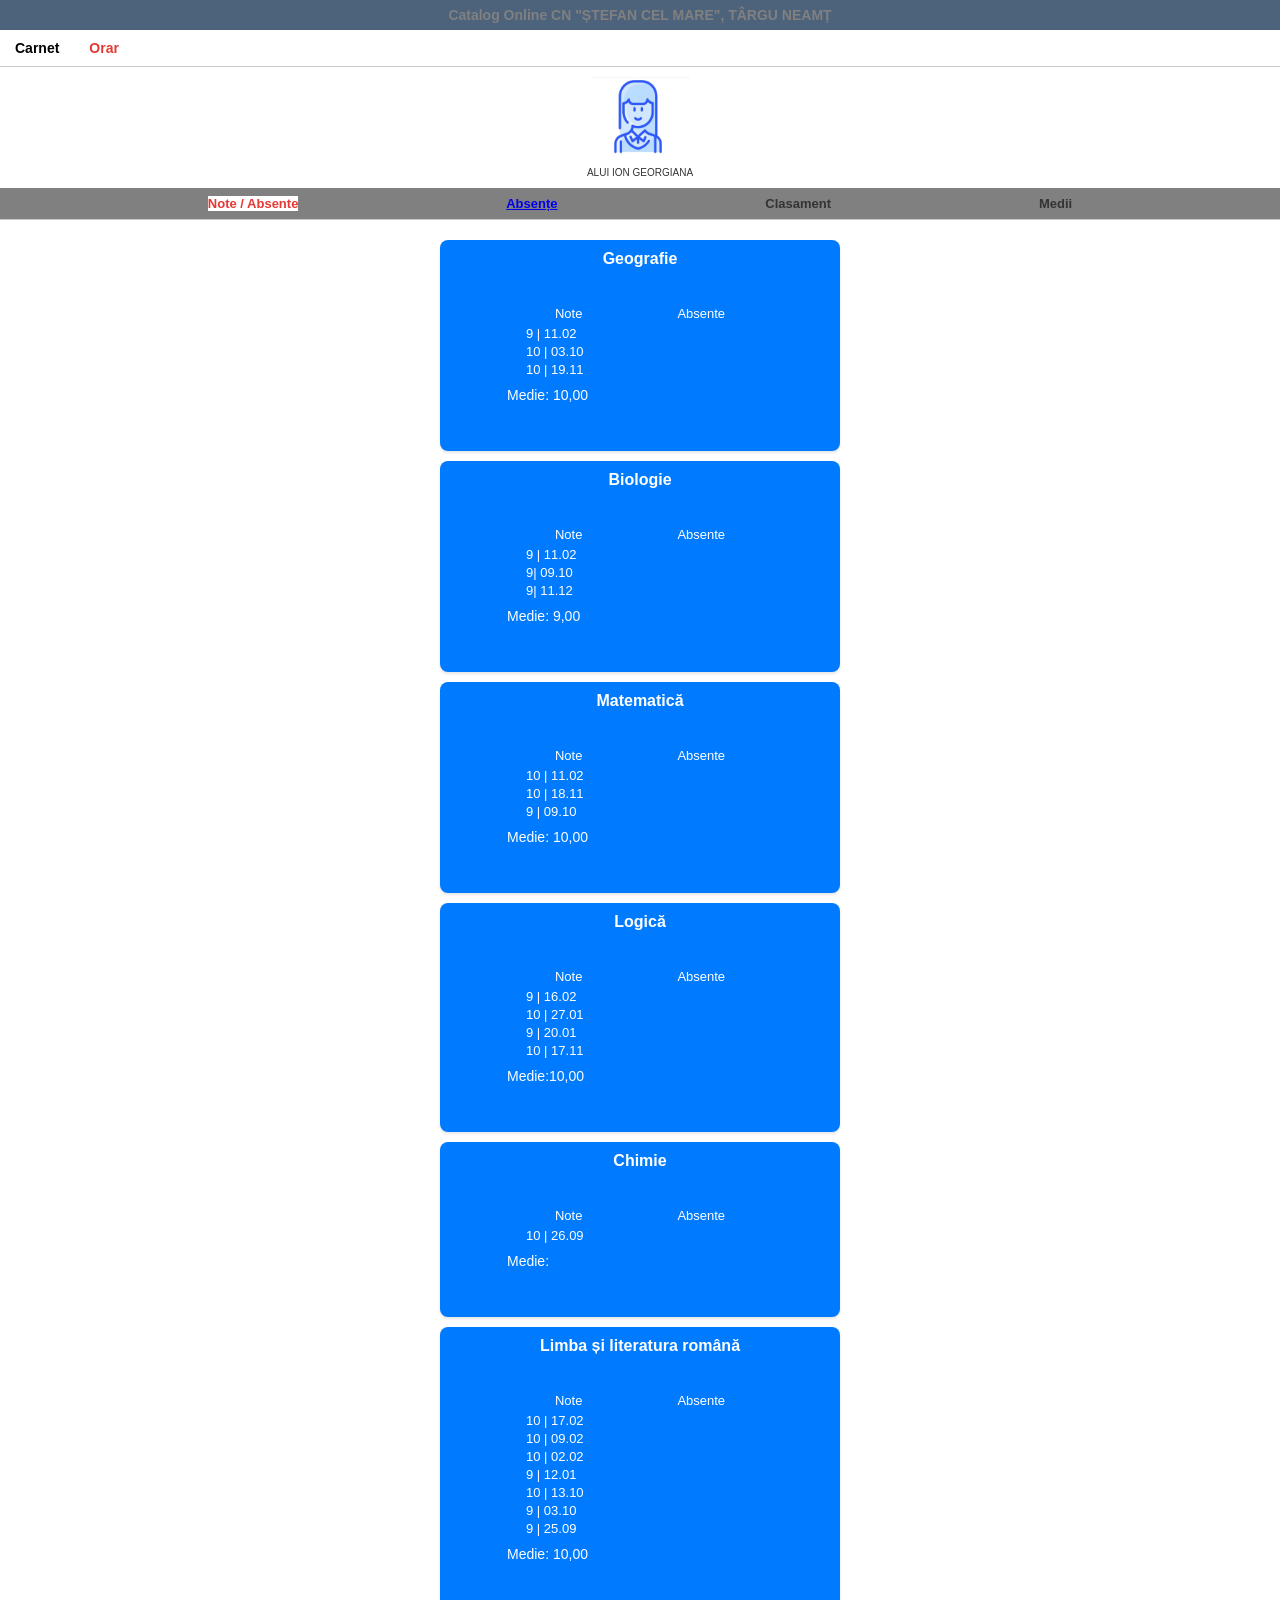
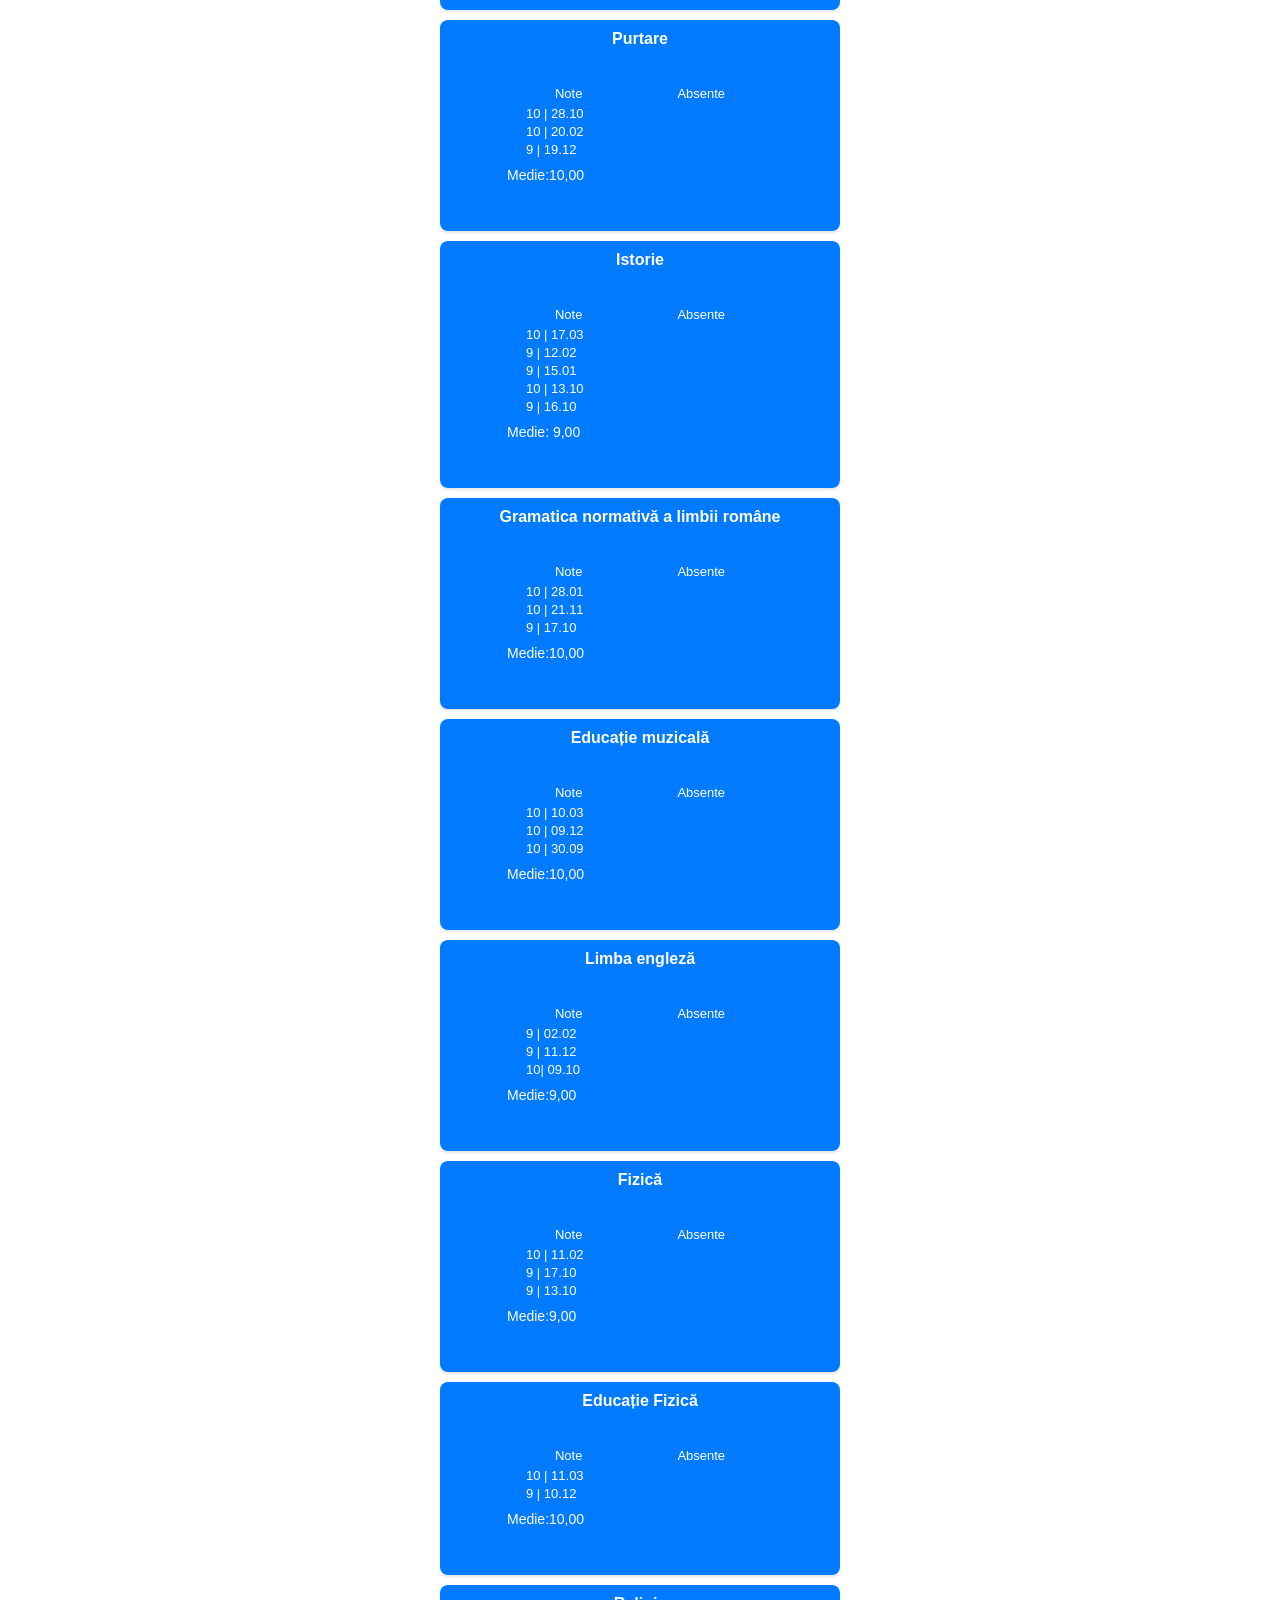
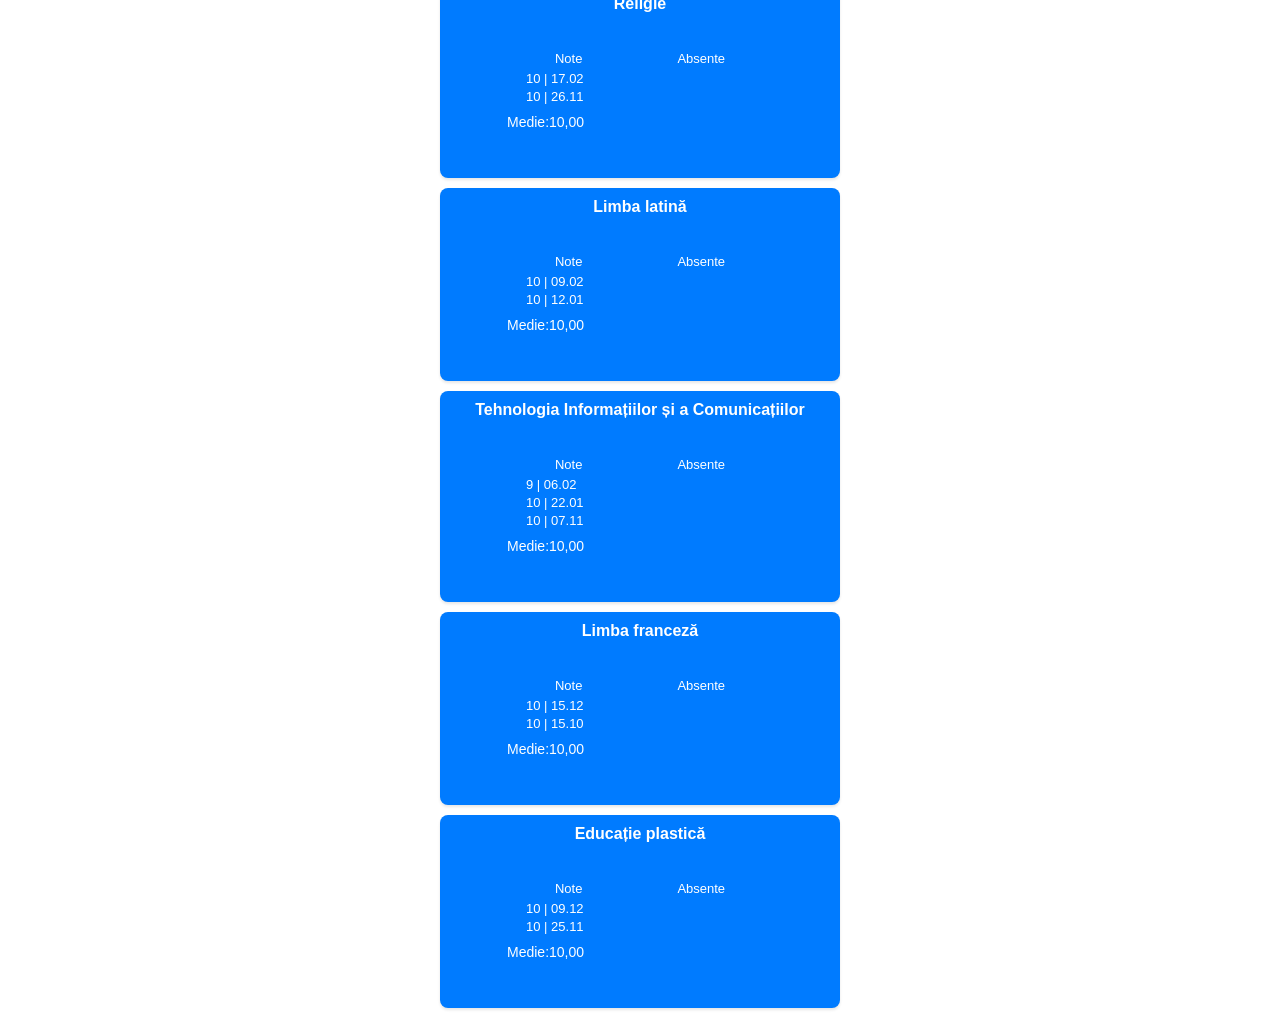
==== index.html @ aa8c26b4 "Update index.html" ====
<!DOCTYPE html>
<html lang="en">
<head>
  <meta charset="UTF-8">
  <meta name="viewport" content="width=device-width, initial-scale=1.0">
  <title>Catalog Online</title>
  <link rel="stylesheet" href="styles.css">
</head>
<body>
  <div class="top-header">
    <h1>Catalog Online CN "ȘTEFAN CEL MARE", TÂRGU NEAMȚ</h1>
  </div>

  <div class="nav-bar">
    <p class="nav-item active">Carnet </p>
    <p class="nav-item"> Orar</p>
  </div>

  <div class="profile">
    <div class="avatar">
      <img src="da.jpg" style="width:100px;height:80px;">
    </div>
    <p class="name">ALUI ION GEORGIANA</p>
  </div>

  <div class="tabs-bar">
    <p class="tab-item active">Note / Absente</p>
    <p class="tab-item"><a href="error">Absențe</a></p>
    <p class="tab-item">Clasament</p>
    <p class="tab-item">Medii</p>
  </div>

  <div class="grades-container"> 
    
    <div class="card">
      <h2>Geografie</h2>
      <div class="details">
        <p>Note</p>
        <p>Absente</p>
      </div>
      <div class="scores">
        <p>9 | 11.02</p>
        <p>10 | 03.10</p>
        <p>10 | 19.11</p>
      </div>
      <p class="average">Medie: <span>10,00</span></p>
    </div>

    <div class="card">
      <h2>Biologie</h2>
      <div class="details">
        <p>Note</p>
        <p>Absente</p>
      </div>
      <div class="scores">
            <p>9 | 11.02</p>
        <p>9| 09.10</p>
        <p>9| 11.12</p>
      </div>
      <p class="average">Medie: <span>9,00</span></p>
    </div>

    <div class="card">
      <h2>Matematică</h2>
      <div class="details">
        <p>Note</p>
        <p>Absente</p>
      </div>
      <div class="scores">
            <p>10 | 11.02</p>
        <p>10 | 18.11</p>
        <p>9 | 09.10</p>
      </div>
      <p class="average">Medie: <span>10,00</span></p>
    </div>

    <div class="card">
      <h2>Logică</h2>
      <div class="details">
        <p>Note</p>
        <p>Absente</p>
      </div>
      <div class="scores">
            <p>9 | 16.02</p>
            <p>10 | 27.01</p>
            <p>9 | 20.01</p>
        <p>10 | 17.11</p>
      </div>
      <p class="average">Medie:10,00 <span></span></p>
    </div>

    <div class="card">
      <h2>Chimie</h2>
      <div class="details">
        <p>Note</p>
        <p>Absente</p>
      </div>
      <div class="scores"> 
        <p>10 | 26.09</p>
      </div>
      <p class="average">Medie: <span></span></p>
    </div>

    <div class="card">
      <h2>Limba și literatura română</h2>
      <div class="details">
        <p>Note</p>
        <p>Absente</p>
      </div>
      <div class="scores">
            <p>10 | 17.02</p>
            <p>10 | 09.02</p>
                <p>10 | 02.02</p>
            <p>9 | 12.01</p>
        <p>10 | 13.10</p>
        <p>9 | 03.10</p>
        <p>9 | 25.09</p>
      </div>
      <p class="average">Medie: <span>10,00</span></p>
    </div>

    <div class="card">
      <h2>Purtare</h2>
      <div class="details">
        <p>Note</p>
        <p>Absente</p>
      </div>
      <div class="scores">
        <p>10 | 28.10</p>
        <p>10 | 20.02</p>
        <p>9 | 19.12</p>
      </div>
      <p class="average">Medie:10,00 <span></span></p>
    </div>

    <div class="card">
      <h2>Istorie</h2>
      <div class="details">
        <p>Note</p>
        <p>Absente</p>
      </div>
      <div class="scores">
            <p>10 | 17.03</p>
            <p>9 | 12.02</p>
            <p>9 | 15.01</p>
        <p>10 | 13.10</p>
        <p>9 | 16.10</p>
      </div>
      <p class="average">Medie: <span>9,00</span></p>
    </div>

    <div class="card">
      <h2>Gramatica normativă a limbii române</h2>
      <div class="details">
        <p>Note</p>
        <p>Absente</p>
      </div>
      <div class="scores">
            <p>10 | 28.01</p>
            <p>10 | 21.11</p>
        <p>9 | 17.10</p>
      </div>
      <p class="average">Medie:10,00 <span></span></p>
    </div>

    <div class="card">
      <h2>Educație muzicală</h2>
      <div class="details">
        <p>Note</p>
        <p>Absente</p>
      </div>
      <div class="scores">
            <p>10 | 10.03</p>
            <p>10 | 09.12</p>
        <p>10 | 30.09</p>
      </div>
      <p class="average">Medie:10,00 <span></span></p>
    </div>

    <div class="card">
      <h2>Limba engleză</h2>
      <div class="details">
        <p>Note</p>
        <p>Absente</p>
      </div>
      <div class="scores">
            <p>9 | 02.02</p>
            <p>9 | 11.12</p>
        <p>10| 09.10</p>
      </div>
      <p class="average">Medie:9,00 <span></span></p>
    </div>

    <div class="card">
      <h2>Fizică</h2>
      <div class="details">
        <p>Note</p>
        <p>Absente</p>
      </div>
      <div class="scores">
            <p>10 | 11.02</p>
            <p>9 | 17.10</p>
        <p>9 | 13.10</p>
      </div>
      <p class="average">Medie:9,00 <span></span></p>
    </div>
     <div class="card">
      <h2>Educație Fizică</h2>
      <div class="details">
        <p>Note</p>
        <p>Absente</p>
      </div>
      <div class="scores">
            <p>10 | 11.03</p>
            <p>9 | 10.12</p>
      </div>
      <p class="average">Medie:10,00 <span></span></p>
    </div>

     <div class="card">
      <h2>Religie</h2>
      <div class="details">
        <p>Note</p>
        <p>Absente</p>
      </div>
      <div class="scores">
            <p>10 | 17.02</p>
            <p>10 | 26.11</p>
      </div>
      <p class="average">Medie:10,00 <span></span></p>
          </div>

        <div class="card">
      <h2>Limba latină</h2>
      <div class="details">
        <p>Note</p>
        <p>Absente</p>
      </div>
      <div class="scores">
            <p>10 | 09.02</p>
            <p>10 | 12.01</p>
      </div>
      <p class="average">Medie:10,00 <span></span></p>
    </div>

        <div class="card">
      <h2>Tehnologia Informațiilor și a Comunicațiilor</h2>
      <div class="details">
        <p>Note</p>
        <p>Absente</p>
      </div>
      <div class="scores">
            <p>9 | 06.02</p>
            <p>10 | 22.01</p>
          <p>10 | 07.11</p>
      </div>
      <p class="average">Medie:10,00 <span></span></p>
    </div>

         <div class="card">
      <h2>Limba franceză</h2>
      <div class="details">
        <p>Note</p>
        <p>Absente</p>
      </div>
      <div class="scores">
            <p>10 | 15.12</p>
            <p>10 | 15.10</p>
      </div>
      <p class="average">Medie:10,00 <span></span></p>
    </div>

         <div class="card">
      <h2>Educație plastică</h2>
      <div class="details">
        <p>Note</p>
        <p>Absente</p>
      </div>
      <div class="scores">
            <p>10 | 09.12</p>
          <p>10 | 25.11</p>
      </div>
      <p class="average">Medie:10,00 <span></span></p>
    </div>
    
  </div>
  </body>
</html>
---- styles.css ----
/* General Reset */
* {
  margin: 0;
  padding: 0;
  box-sizing: border-box;
}

body {
  font-family: Arial, sans-serif;
  background-color: white;
  color: #333;
}

/* Top Header */
.top-header {
  background-color: #4d627b;
  color: grey;
  text-align: center;
  padding: 7px;
  font-size: 7px;
}

/* Navigation Bar */
.nav-bar {
  display: flex;
  justify-content: flex-start;
  background-color: #ffffff;
  border-bottom: 1px solid #ccc;
  padding: 10px 0;
  gap:10px;
  padding:5px;
}

.nav-item {
  color: #e53935;
  font-size: 14px;
  font-weight: bold;
  text-align:left;
  padding: 5px 10px;
  border-radius: 5px;
}

.nav-item.active {
  color: #000;
  border-radius:50px;
  background-color: white;
}

/* Profile Section */
.profile {
  text-align: center;
  margin: 10px 0;
}

.avatar {
  width: 100px;
  height: 80px;
  background-color: #d0e3ff;
  border-radius: 50%;
  margin: 0 auto;
}

.name {
  margin-top: 10px;
  font-size: 10px;
 
}

/* Tabs Bar */
.tabs-bar {
  display: flex;
  justify-content: space-evenly;
  border-bottom: 1px solid #ccc;
  padding: 8px 0;
  background-color: grey;
}

.tab-item {
  font-size: 13px;
  color: #333;
  text-align: center;
  font-weight: bold;

}


.tab-item.active {
  color: #e53935;
  background-color: white;
}

/* Grades Container */
.grades-container {
  width: 75%;
  max-width: 400px;
  margin: 20px auto;
}

.card {
  background-color: #007bff;
  margin-bottom: 10px;
  border-radius: 8px;
  padding: 10px;
  font-size: 14px;
  box-shadow: 0 2px 3px rgba(0, 0, 0, 0.1);
}

.card h2 {
	font-weight: 550;
	text-align: center;
  font-size: 16px;
  margin-bottom: 5px;
  color: white;
  margin-bottom:10%;
}

.card h3 {
	font-weight: 550;
	text-align: center;
  font-size: 16px;
  color: white;
  padding: 5%;
 
}

.details {
  display: flex;
  justify-content: center;
  gap:25%;
  margin-bottom: 5px;
  font-size: 13px;
  color:white;
}

.scores {
  display: flex;
  justify-content: center;
  flex-direction: column;
  gap: 3px;
  color: white;
  font-size: 13px;
  margin-left: 20%;
}

.average {
  margin-top: 10px;
  font-size: 14px;
  text-align: left;
  color:white;
   margin-left: 15%;
   margin-bottom: 10%;
}

.average span {
  color: white;
}
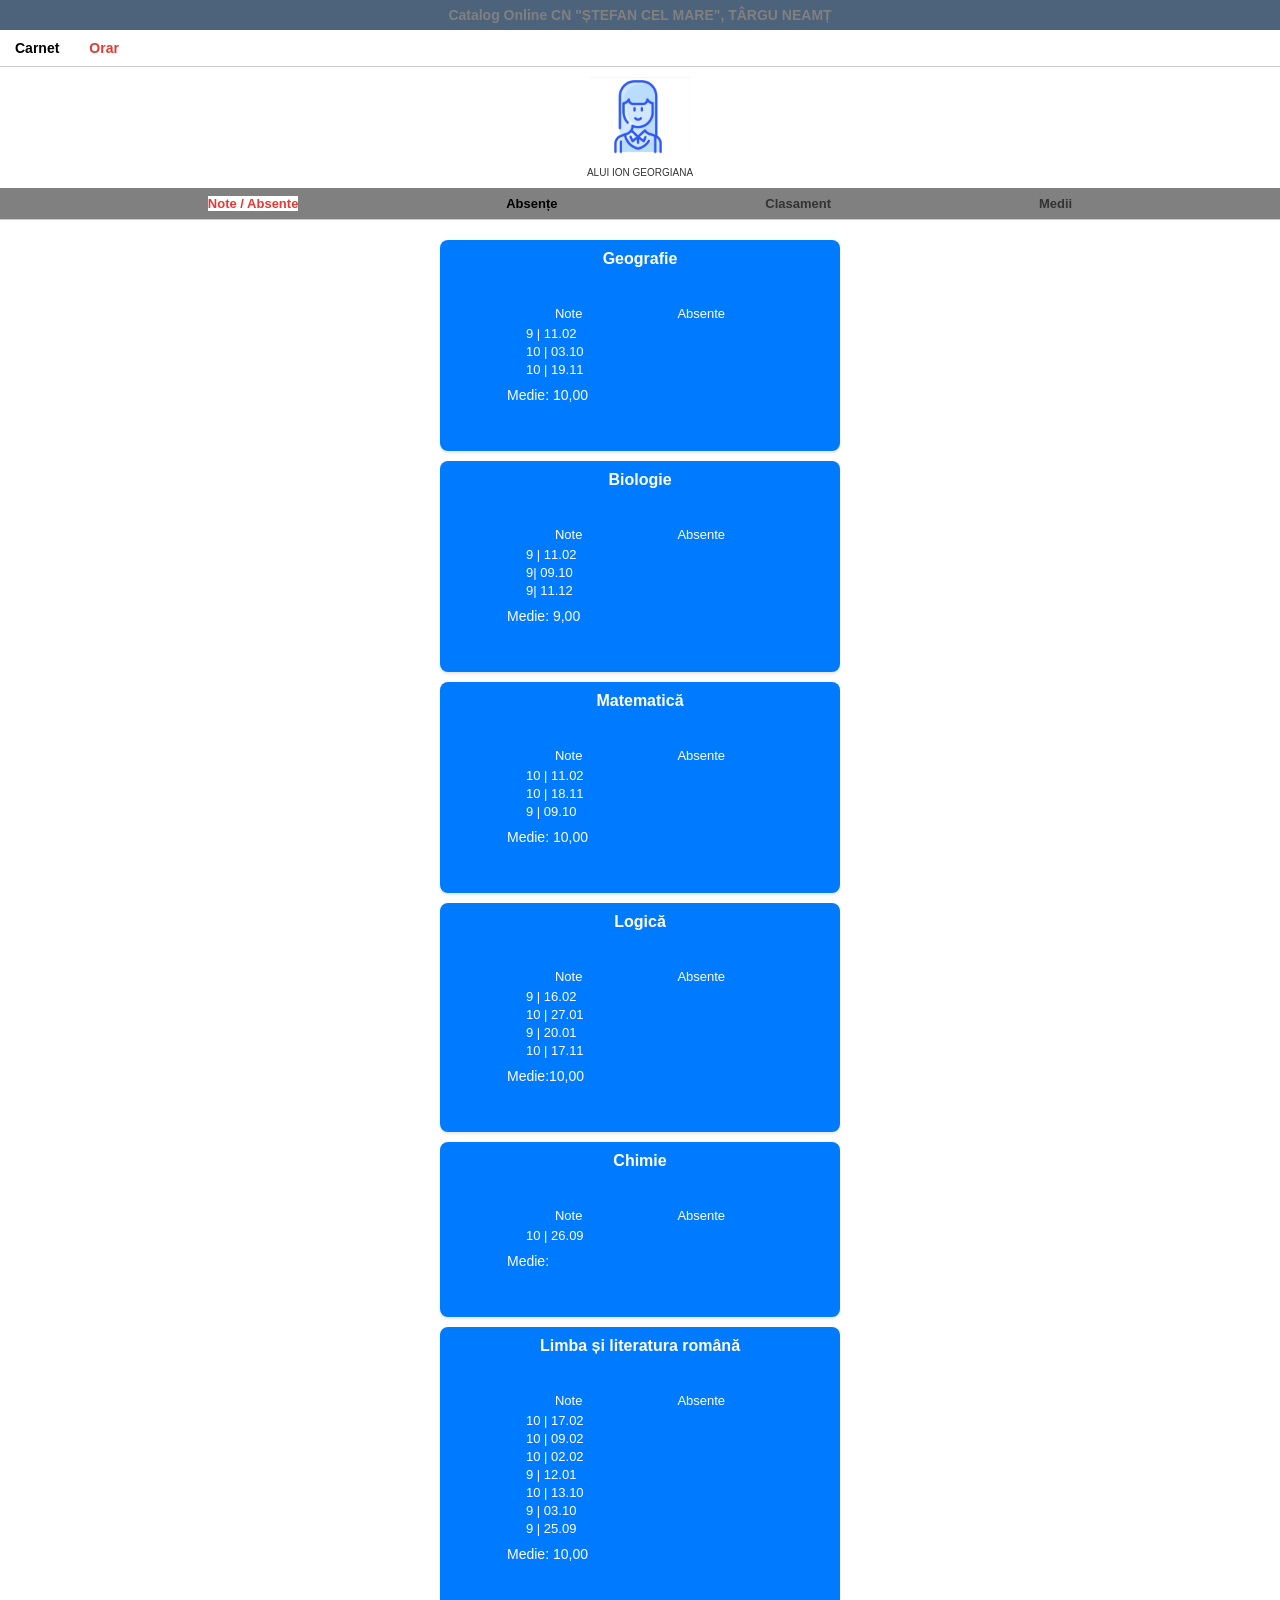
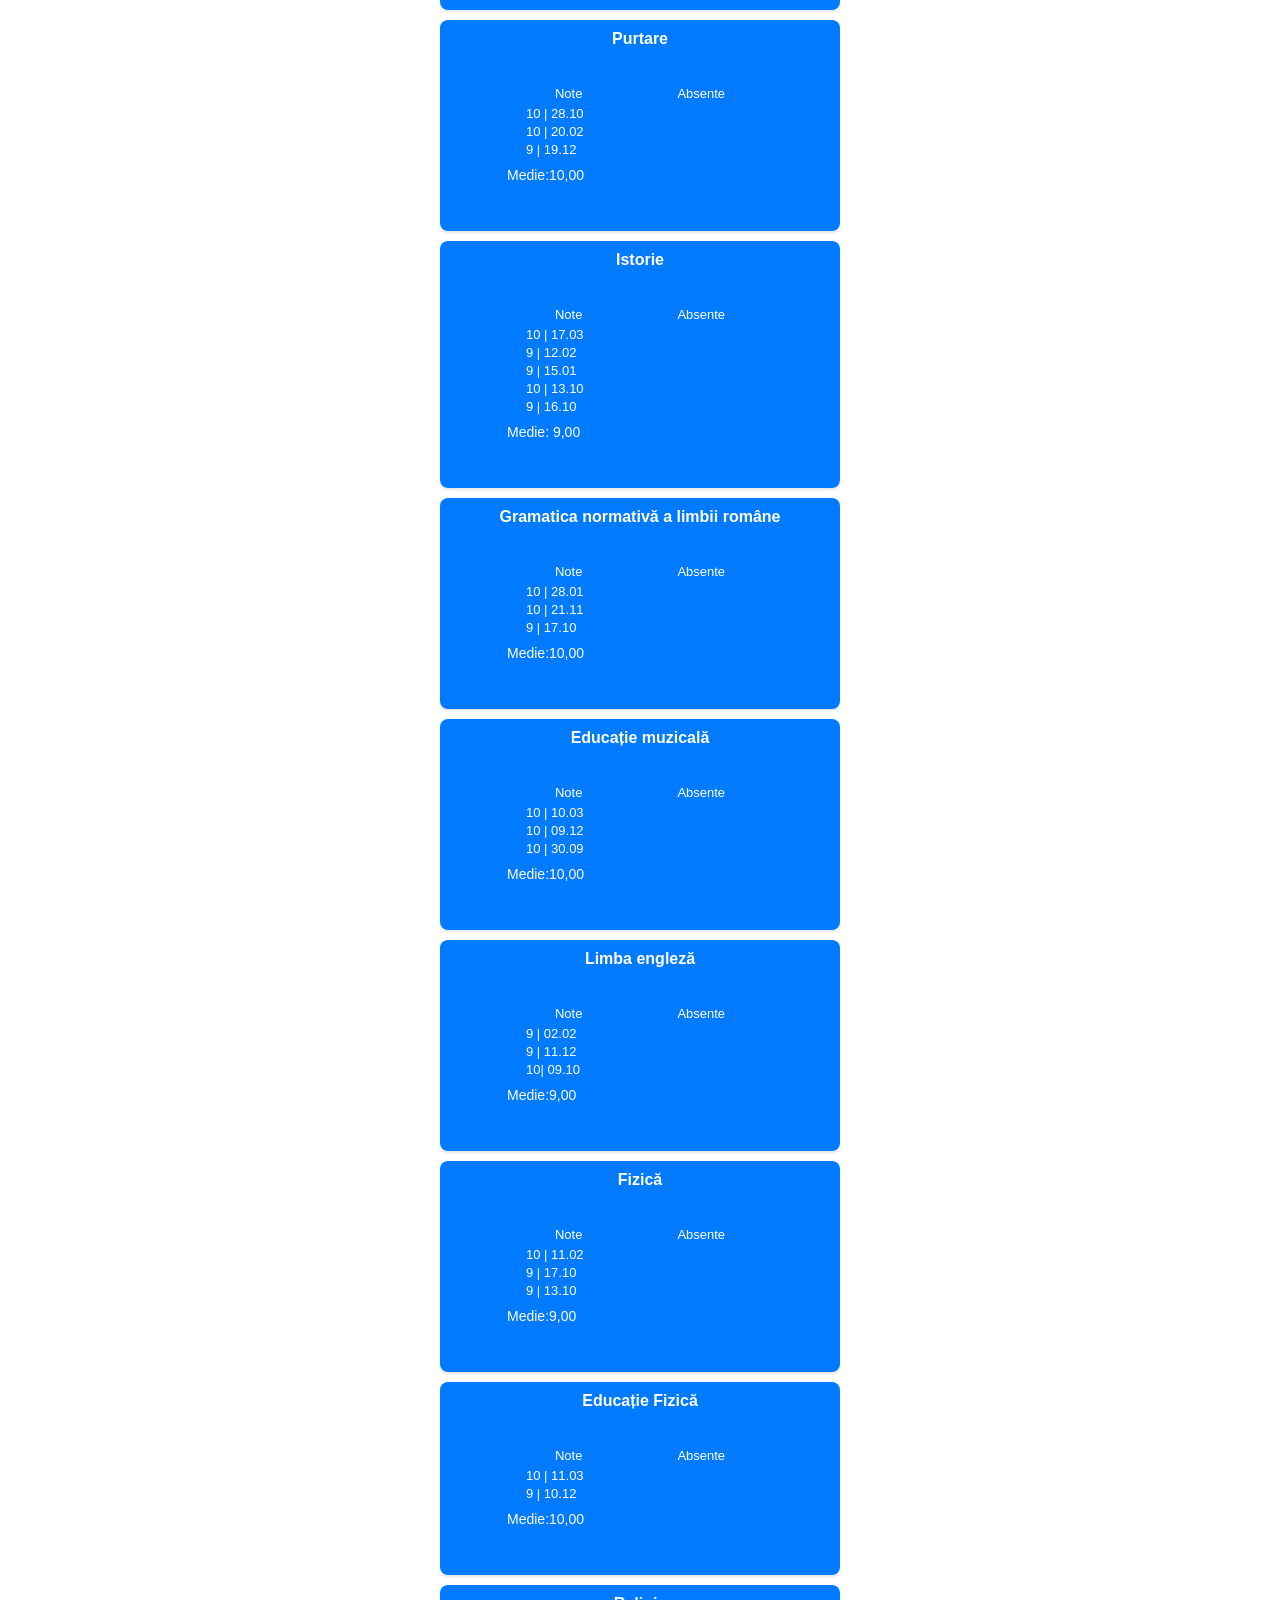
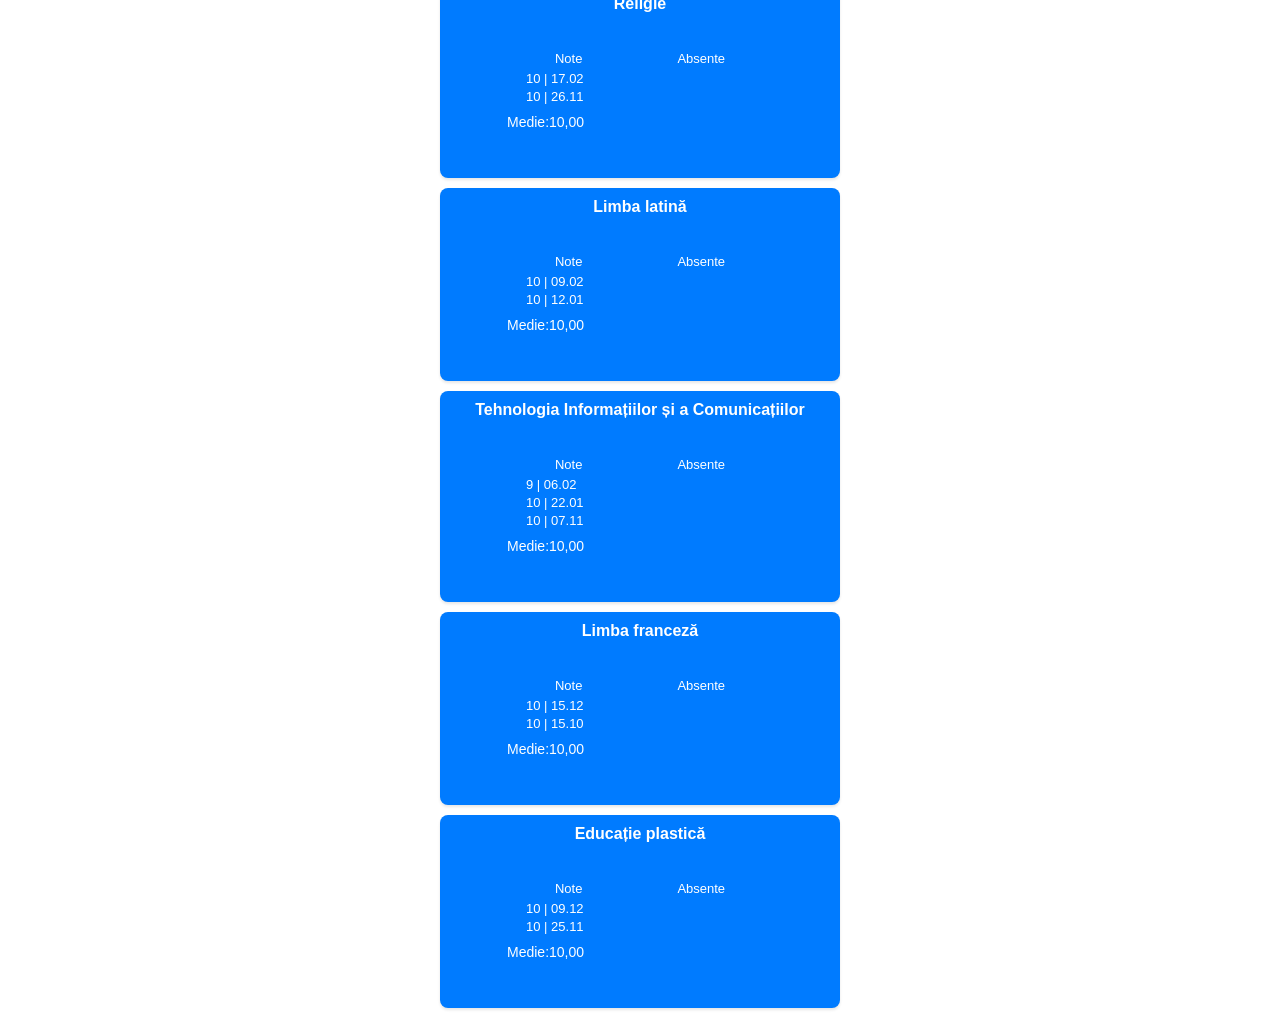
==== commit c5933bd2: "Update index.html" ====
--- a/index.html
+++ b/index.html
@@ -25,7 +25,7 @@
 
   <div class="tabs-bar">
     <p class="tab-item active">Note / Absente</p>
-    <p class="tab-item"><a href="error">Absențe</a></p>
+    <p class="tab-item"><a href="error" style="color: black;">Absențe</a></p>
     <p class="tab-item">Clasament</p>
     <p class="tab-item">Medii</p>
   </div>
--- a/styles.css
+++ b/styles.css
@@ -154,3 +154,30 @@
 .average span {
   color: white;
 }
+
+
+.google-sans-<pula> {
+  font-family: "Google Sans", sans-serif;
+  font-optical-sizing: auto;
+  font-weight: <weight>;
+  font-style: normal;
+  font-variation-settings:
+    "GRAD" 0;
+}
+.pula{
+	color:black;
+	text-align: center;
+}
+a {
+    color: black;
+    text-decoration: none; 
+}
+
+a:visited {
+    color: black; 
+}
+.pula {
+    display: grid;
+    place-items: center;
+    height: 100vh;
+}
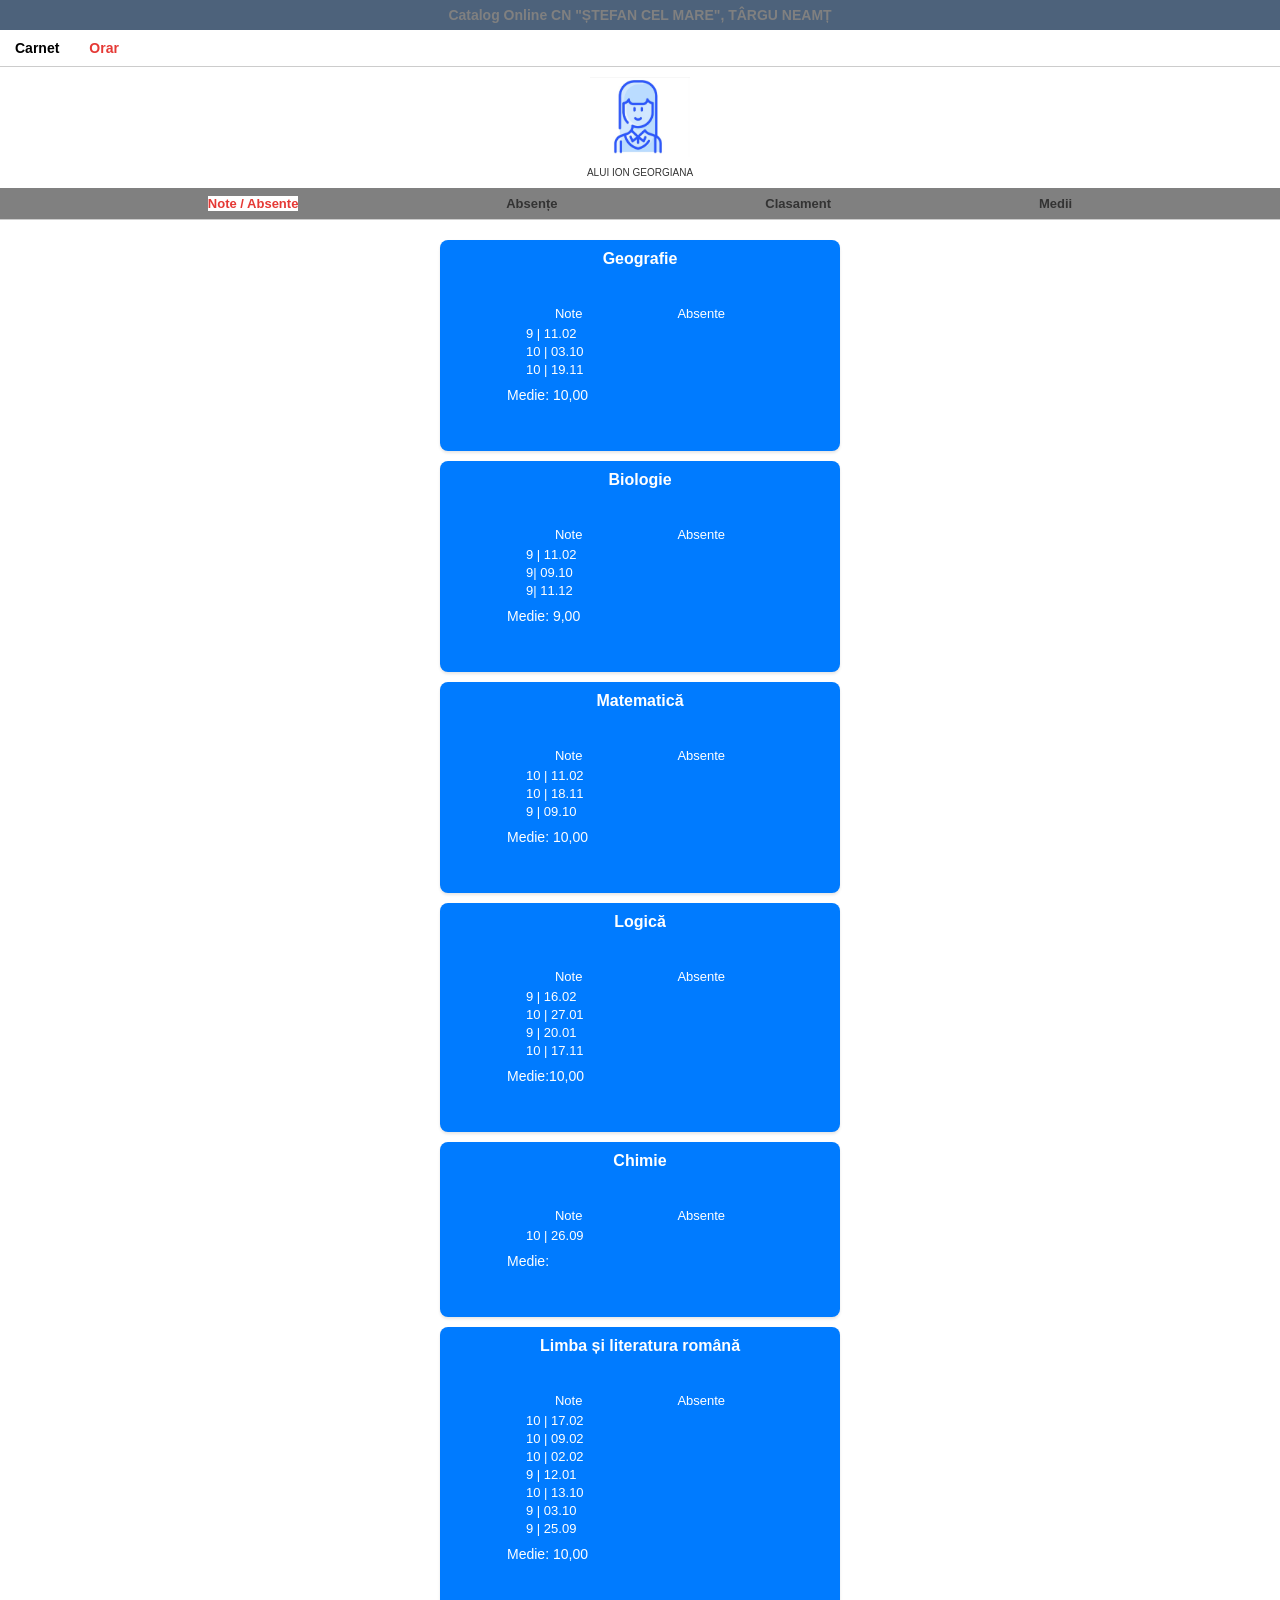
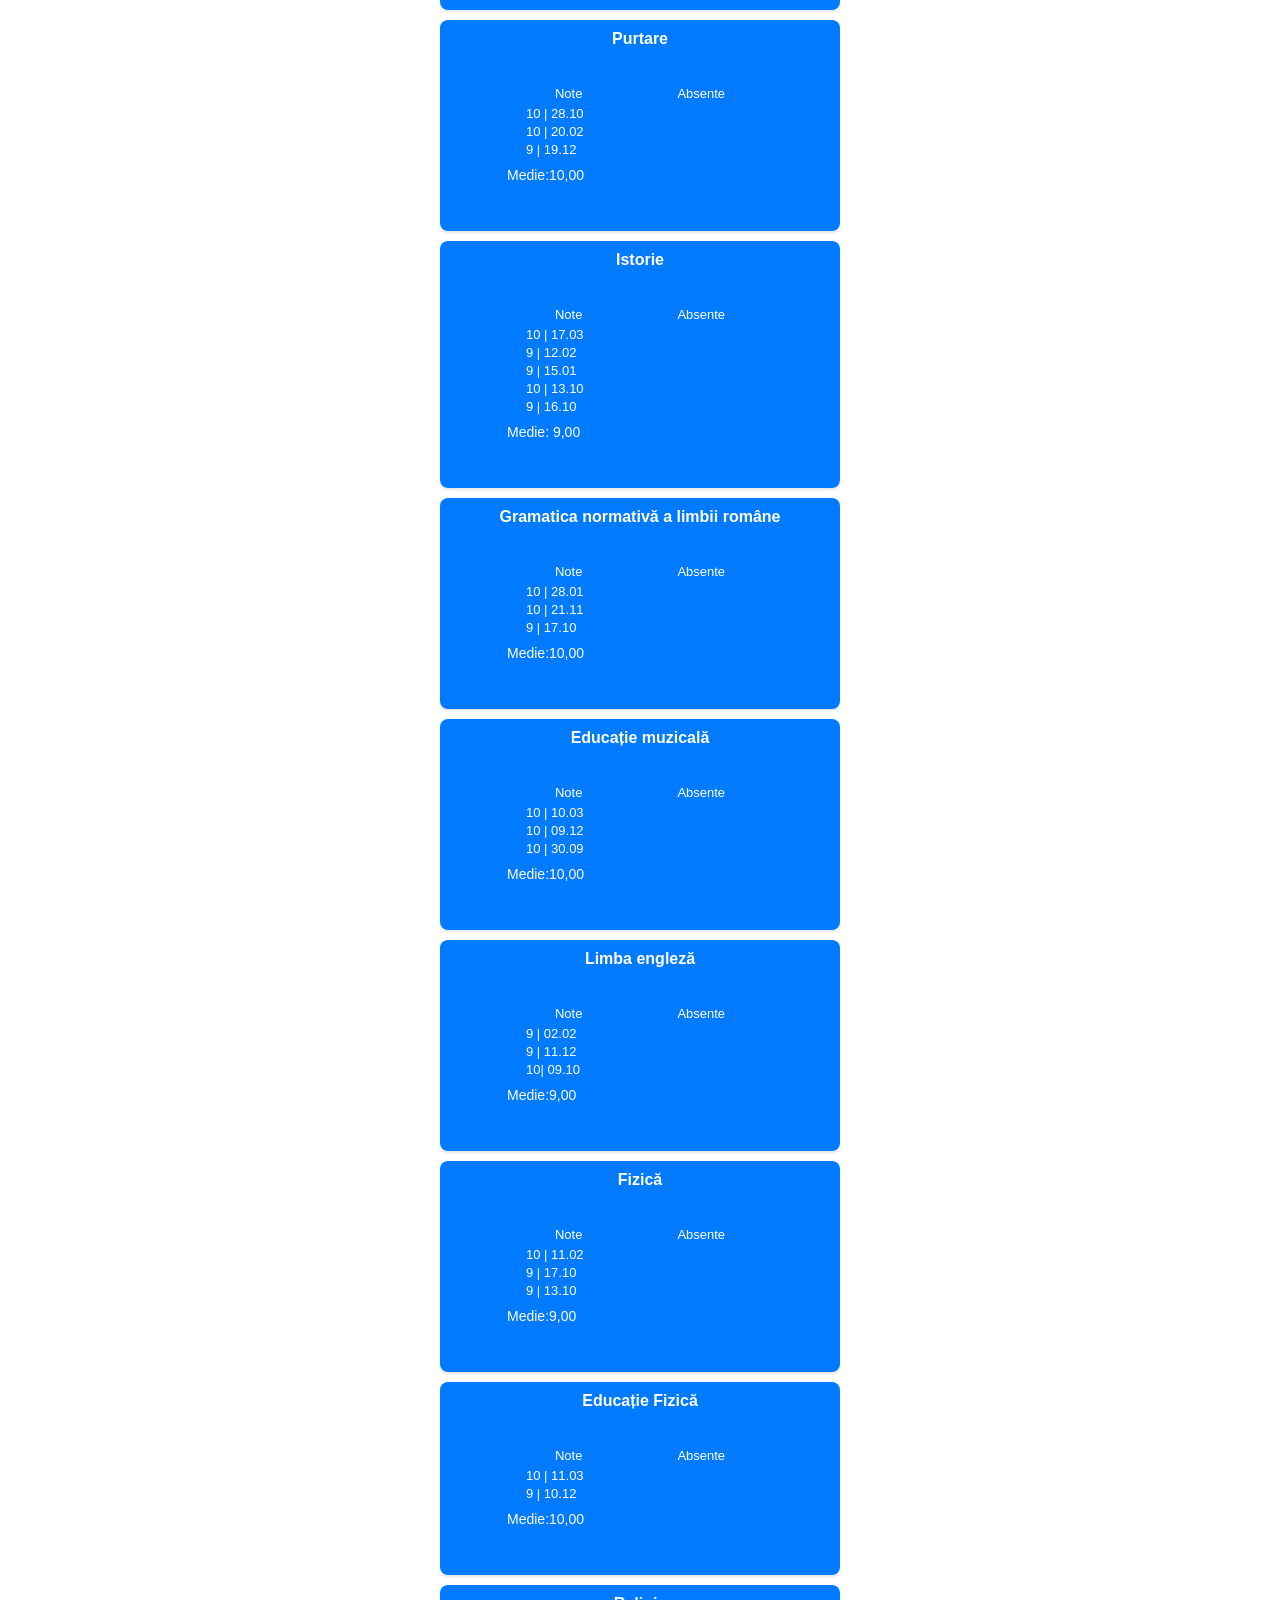
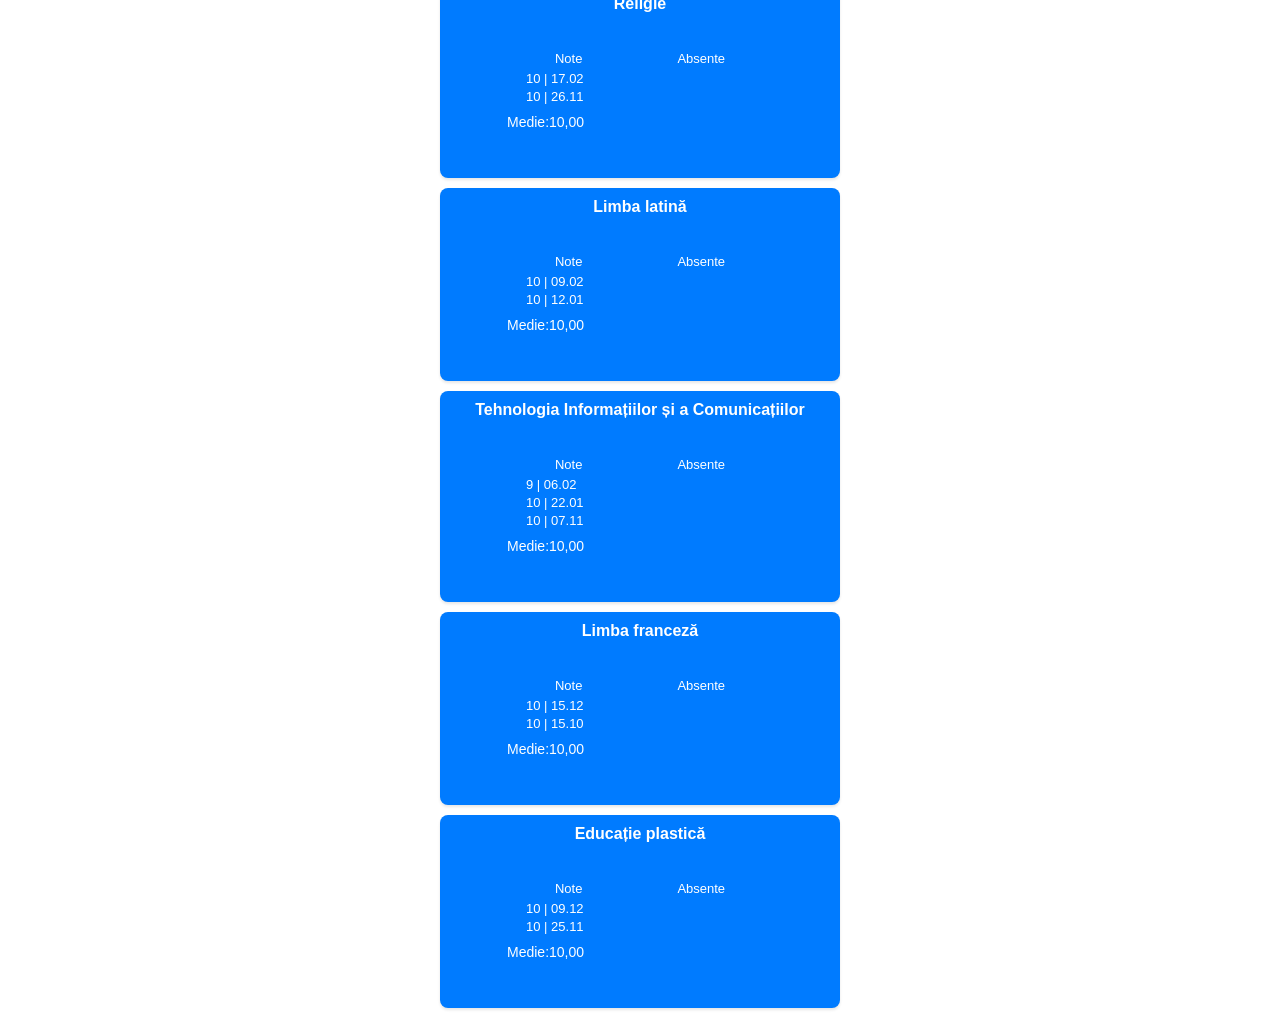
==== commit 71078f67: "Update index.html" ====
--- a/index.html
+++ b/index.html
@@ -25,7 +25,7 @@
 
   <div class="tabs-bar">
     <p class="tab-item active">Note / Absente</p>
-    <p class="tab-item"><a href="error" style="color: black;">Absențe</a></p>
+    <p class="tab-item"><a href="error" style="color: #333;">Absențe</a></p>
     <p class="tab-item">Clasament</p>
     <p class="tab-item">Medii</p>
   </div>
--- a/styles.css
+++ b/styles.css
@@ -159,7 +159,7 @@
 .google-sans-<pula> {
   font-family: "Google Sans", sans-serif;
   font-optical-sizing: auto;
-  font-weight: <weight>;
+  font-weight: 500;
   font-style: normal;
   font-variation-settings:
     "GRAD" 0;
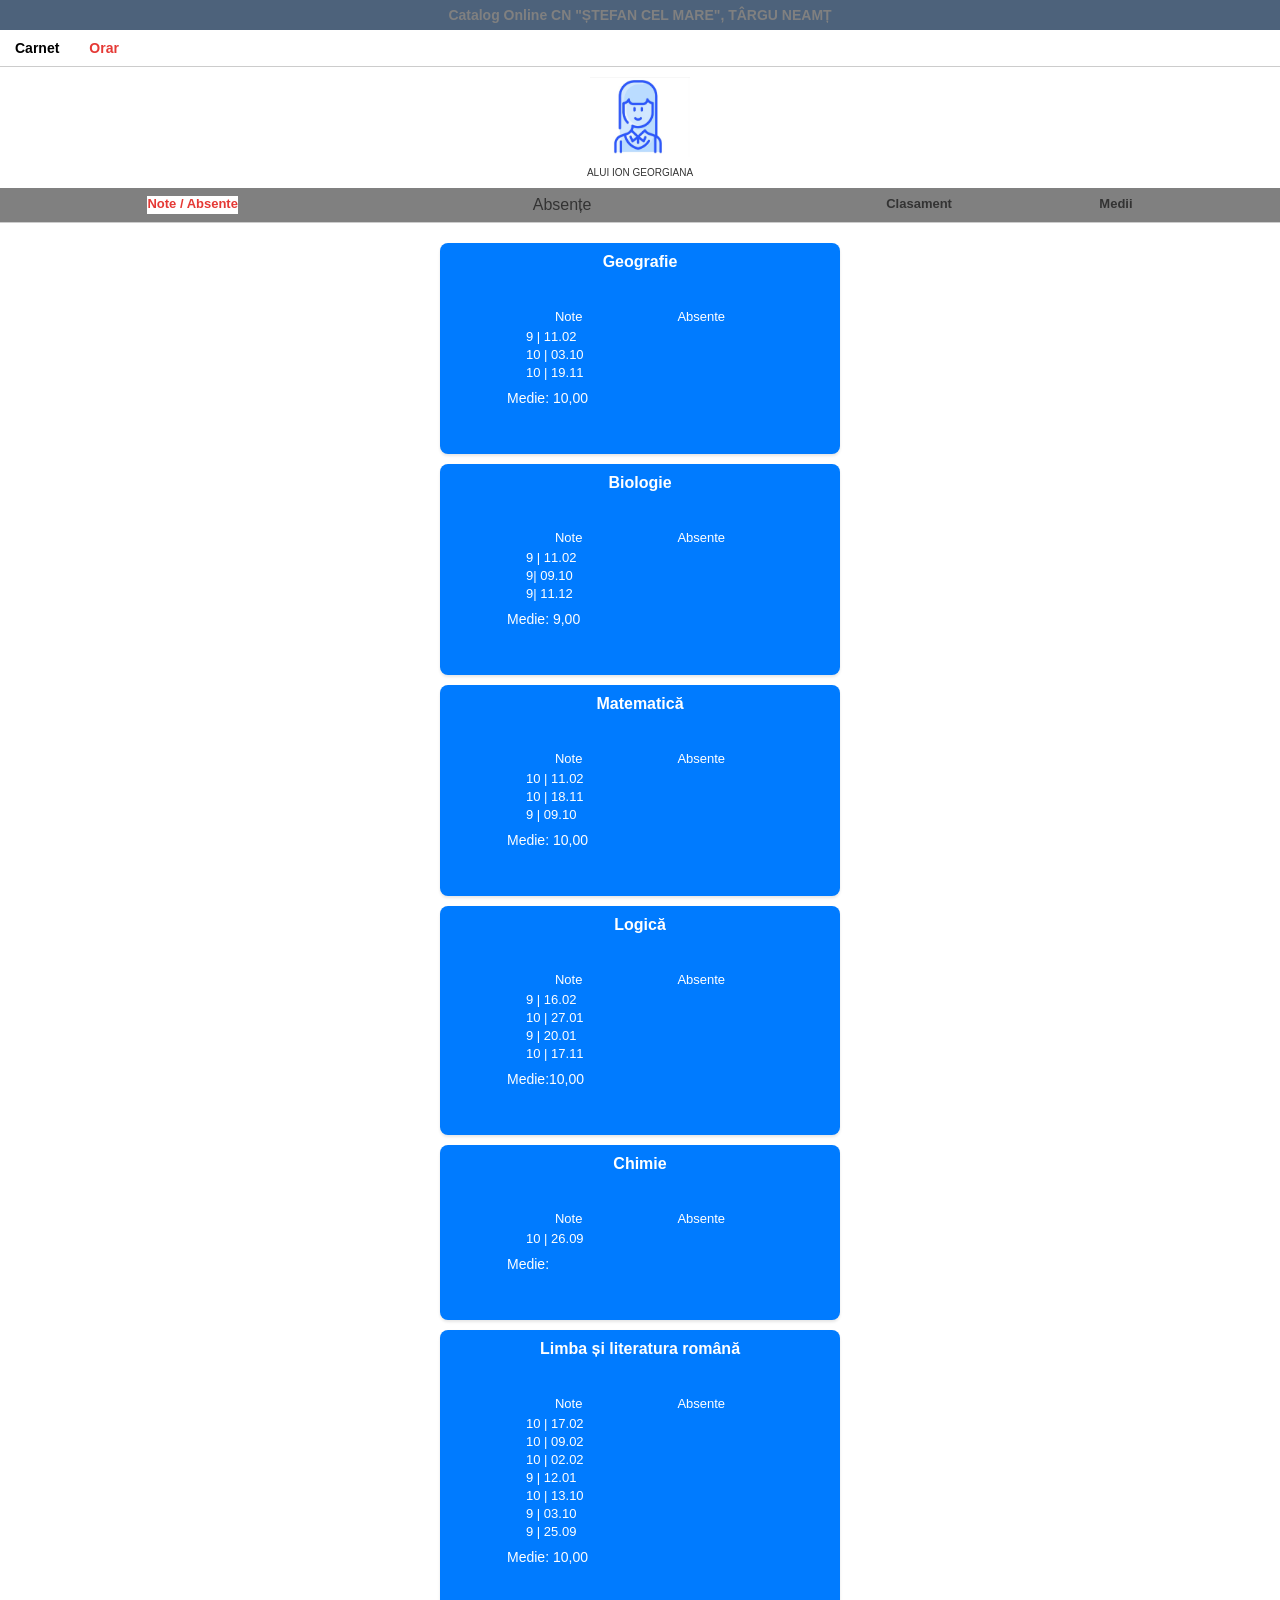
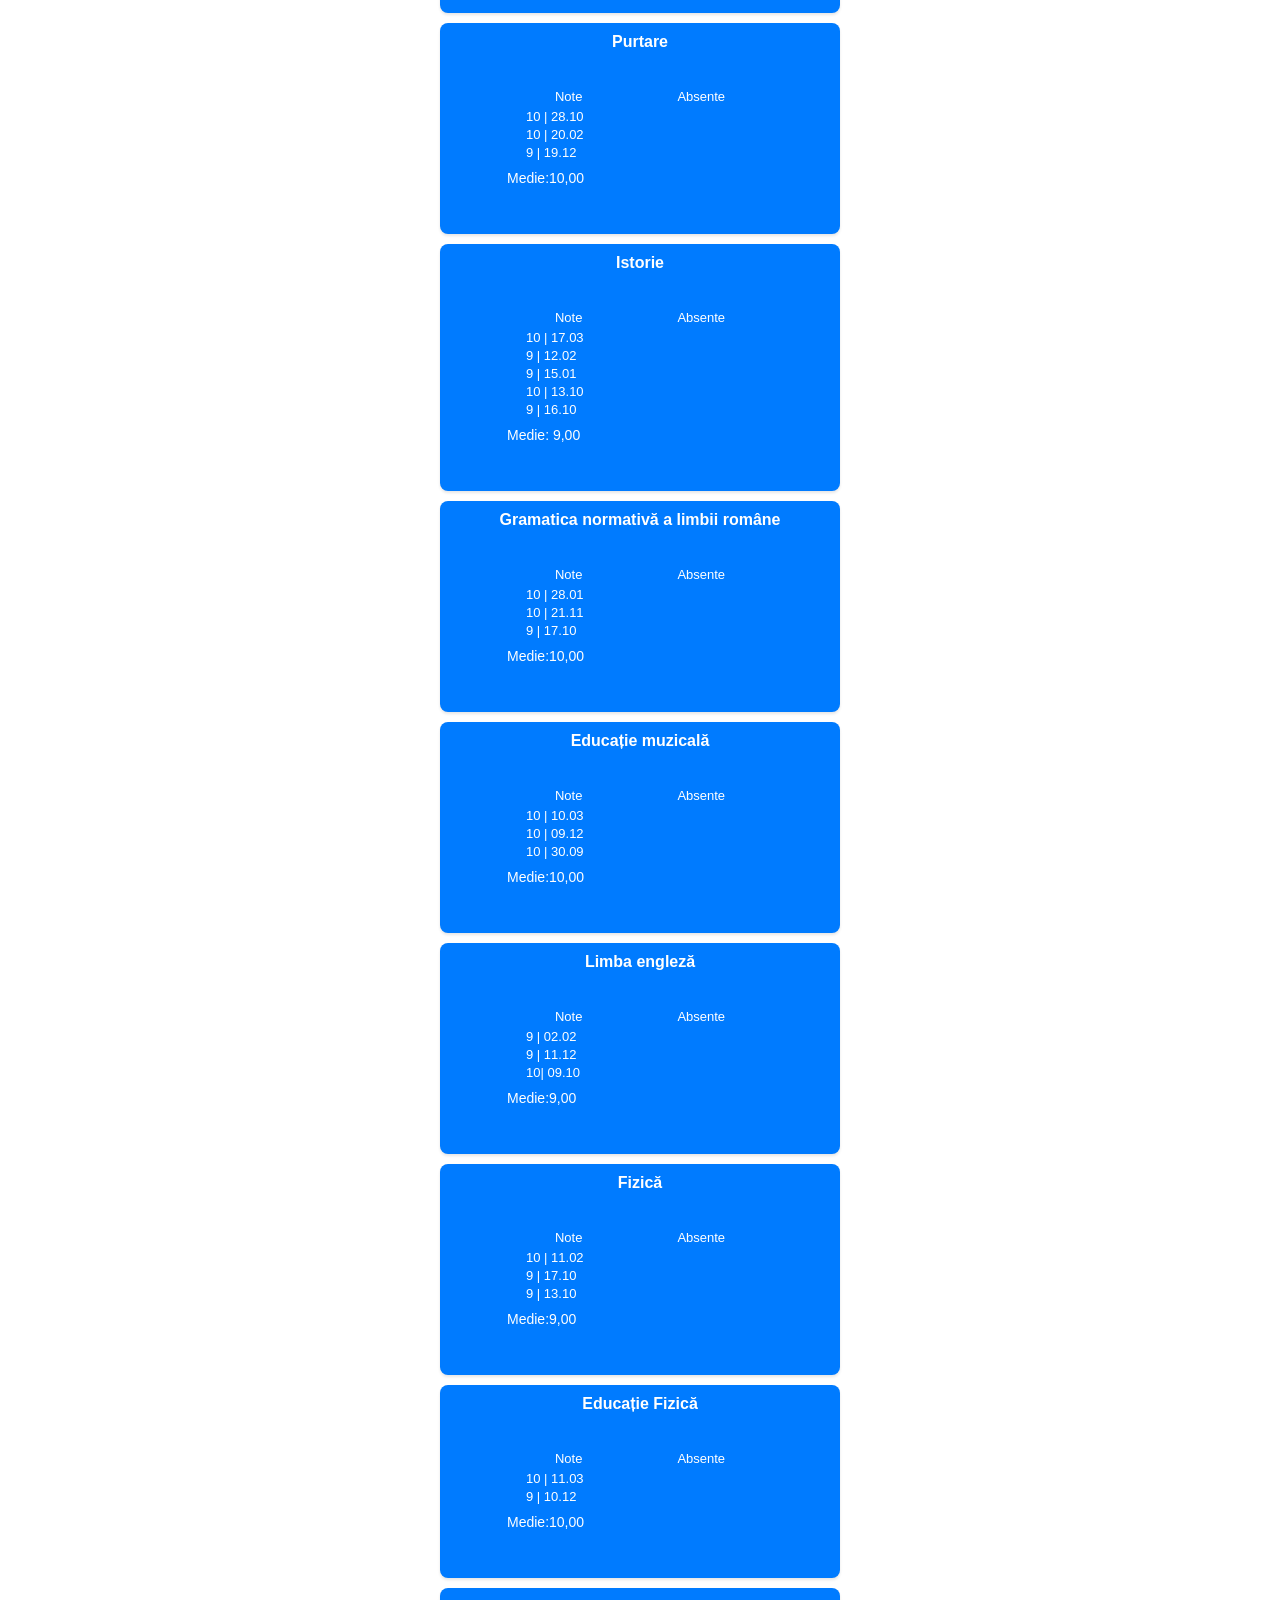
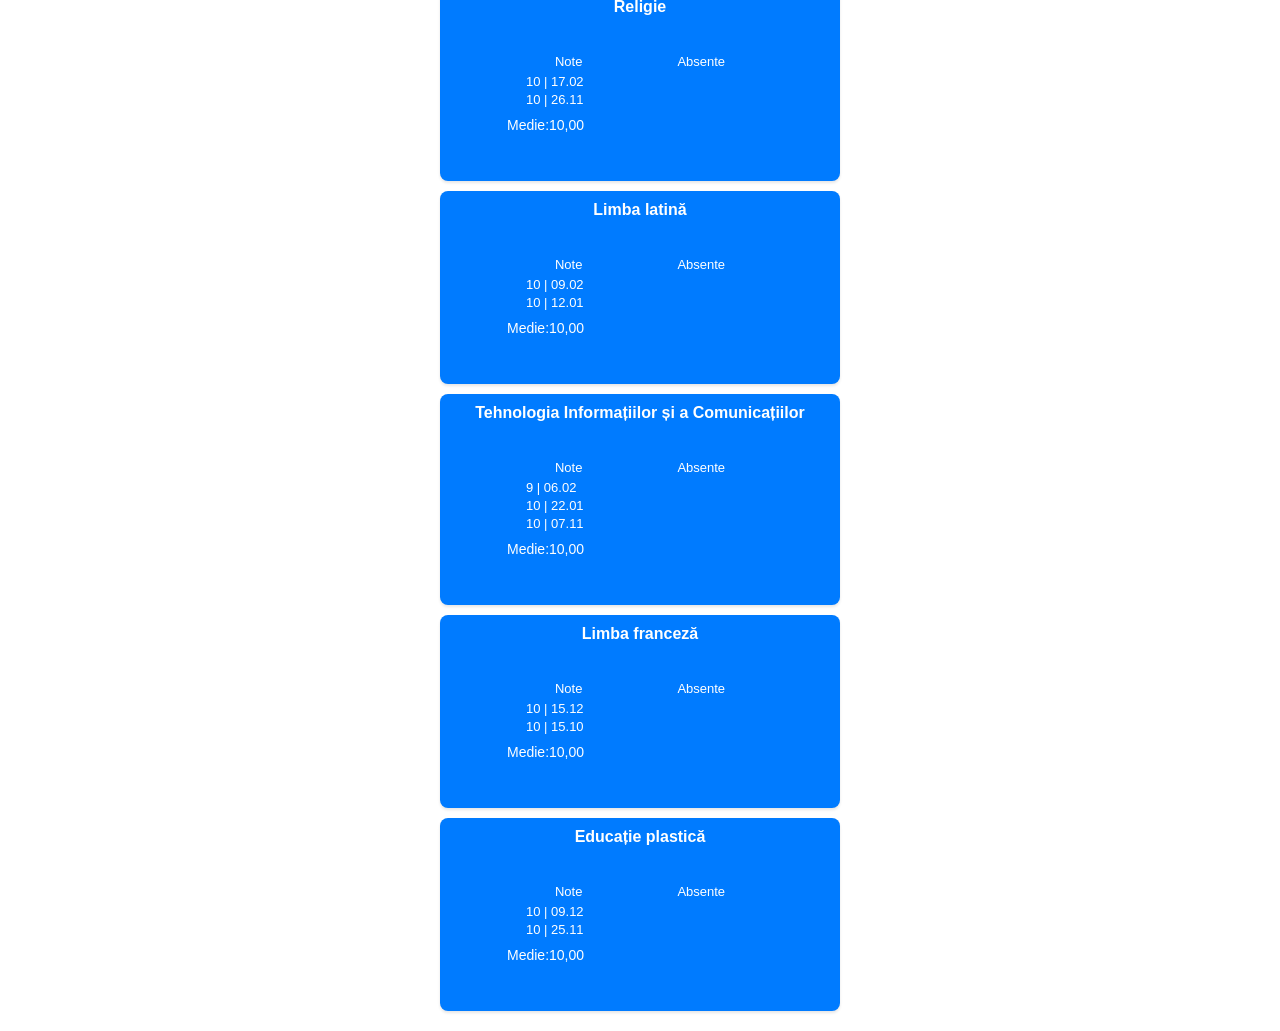
==== commit 057e3d89: "Update index.html" ====
--- a/index.html
+++ b/index.html
@@ -25,7 +25,7 @@
 
   <div class="tabs-bar">
     <p class="tab-item active">Note / Absente</p>
-    <p class="tab-item"><a href="error" style="color: #333;">Absențe</a></p>
+    <p class="tab-item"><div class="abs"><a href="error" style="color: #333;">Absențe</a></div></p>
     <p class="tab-item">Clasament</p>
     <p class="tab-item">Medii</p>
   </div>
--- a/styles.css
+++ b/styles.css
@@ -169,12 +169,12 @@
 	text-align: center;
 }
 a {
-    color: black;
+    color: #333;
     text-decoration: none; 
 }
 
 a:visited {
-    color: black; 
+    color: #333; 
 }
 .pula {
     display: grid;
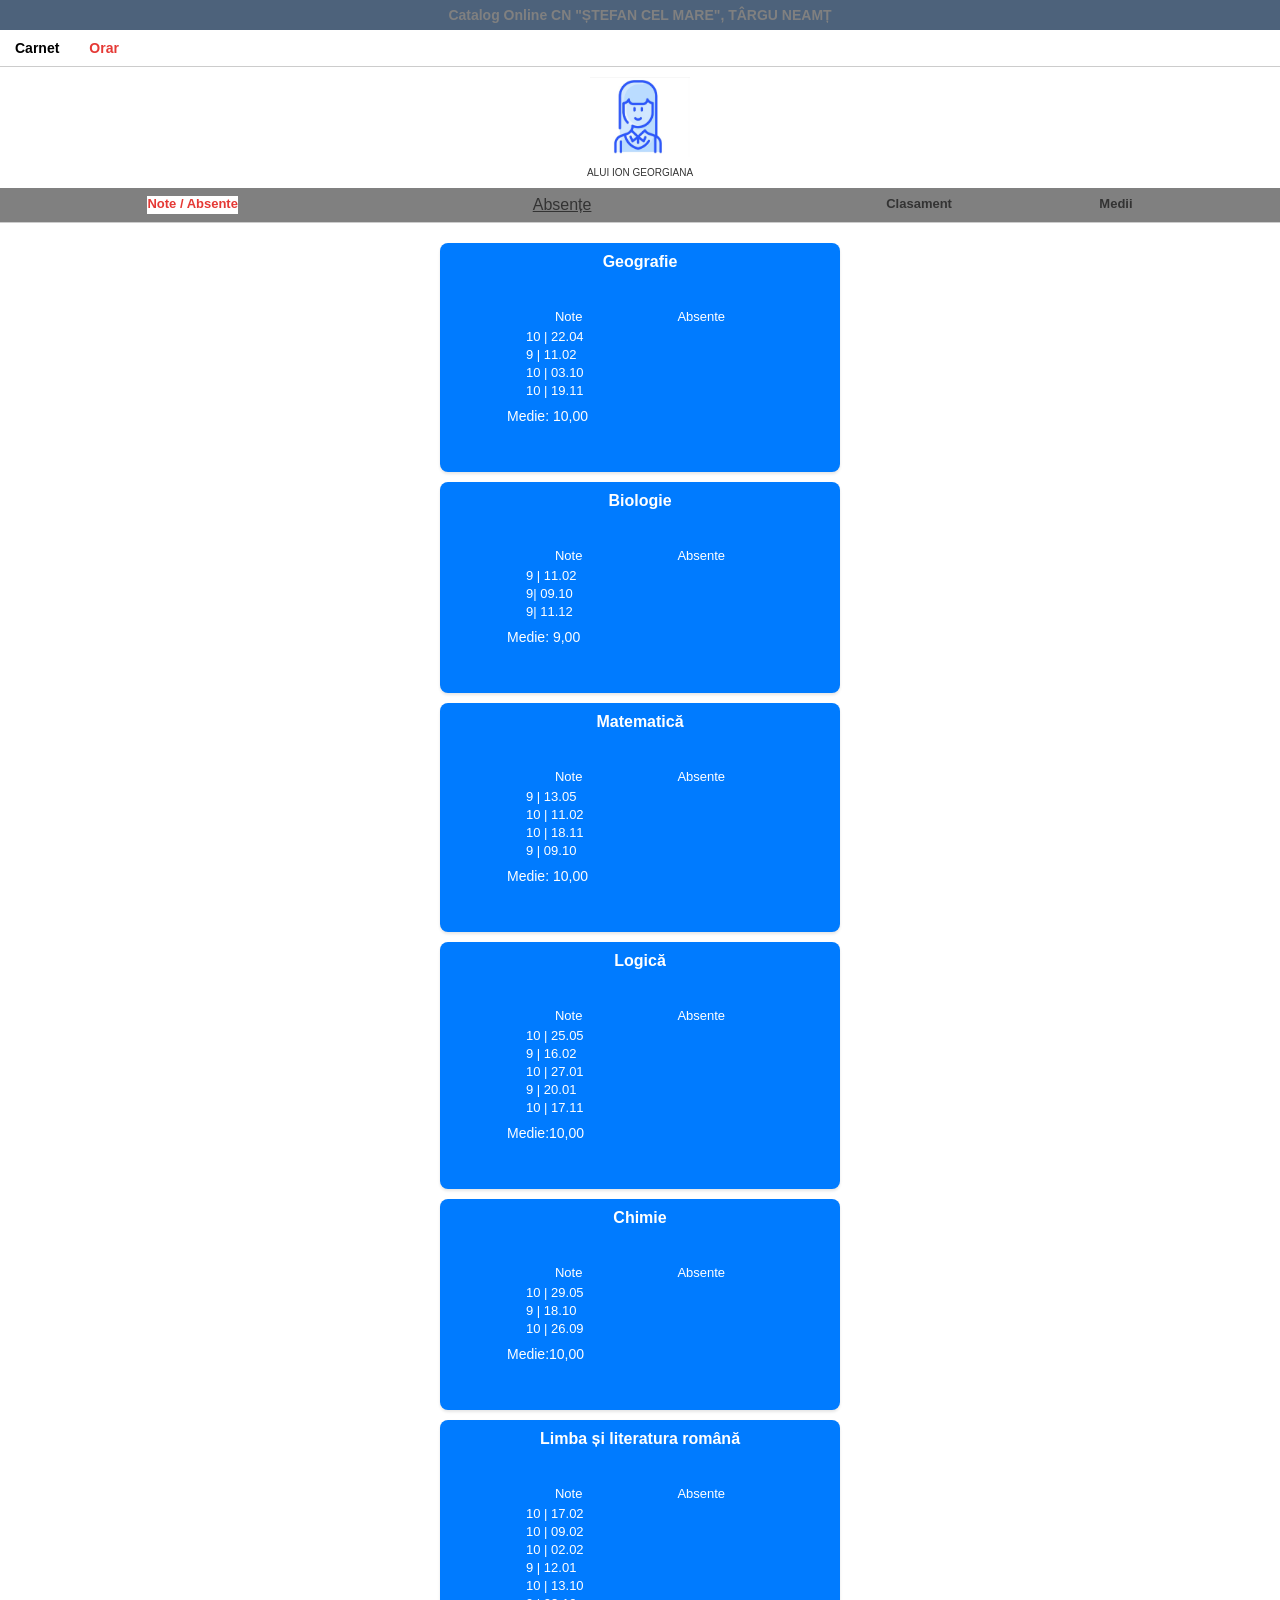
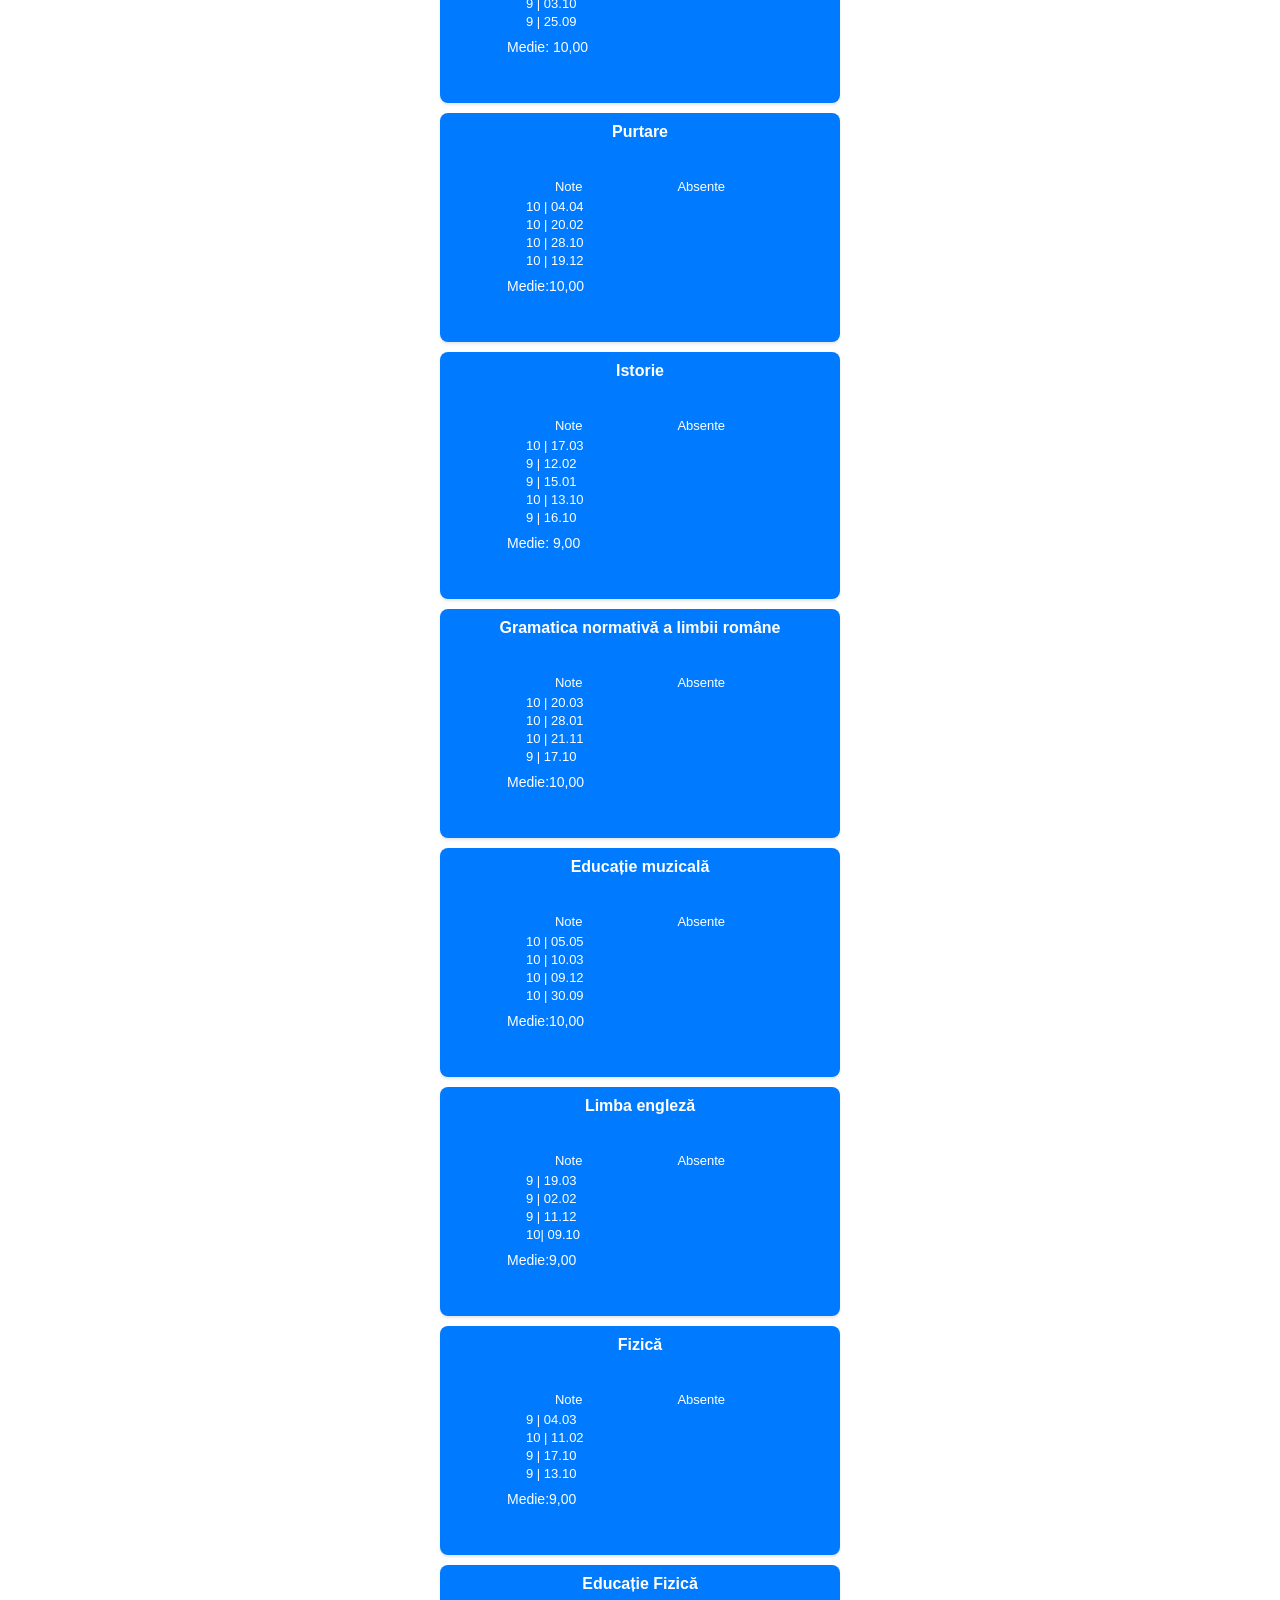
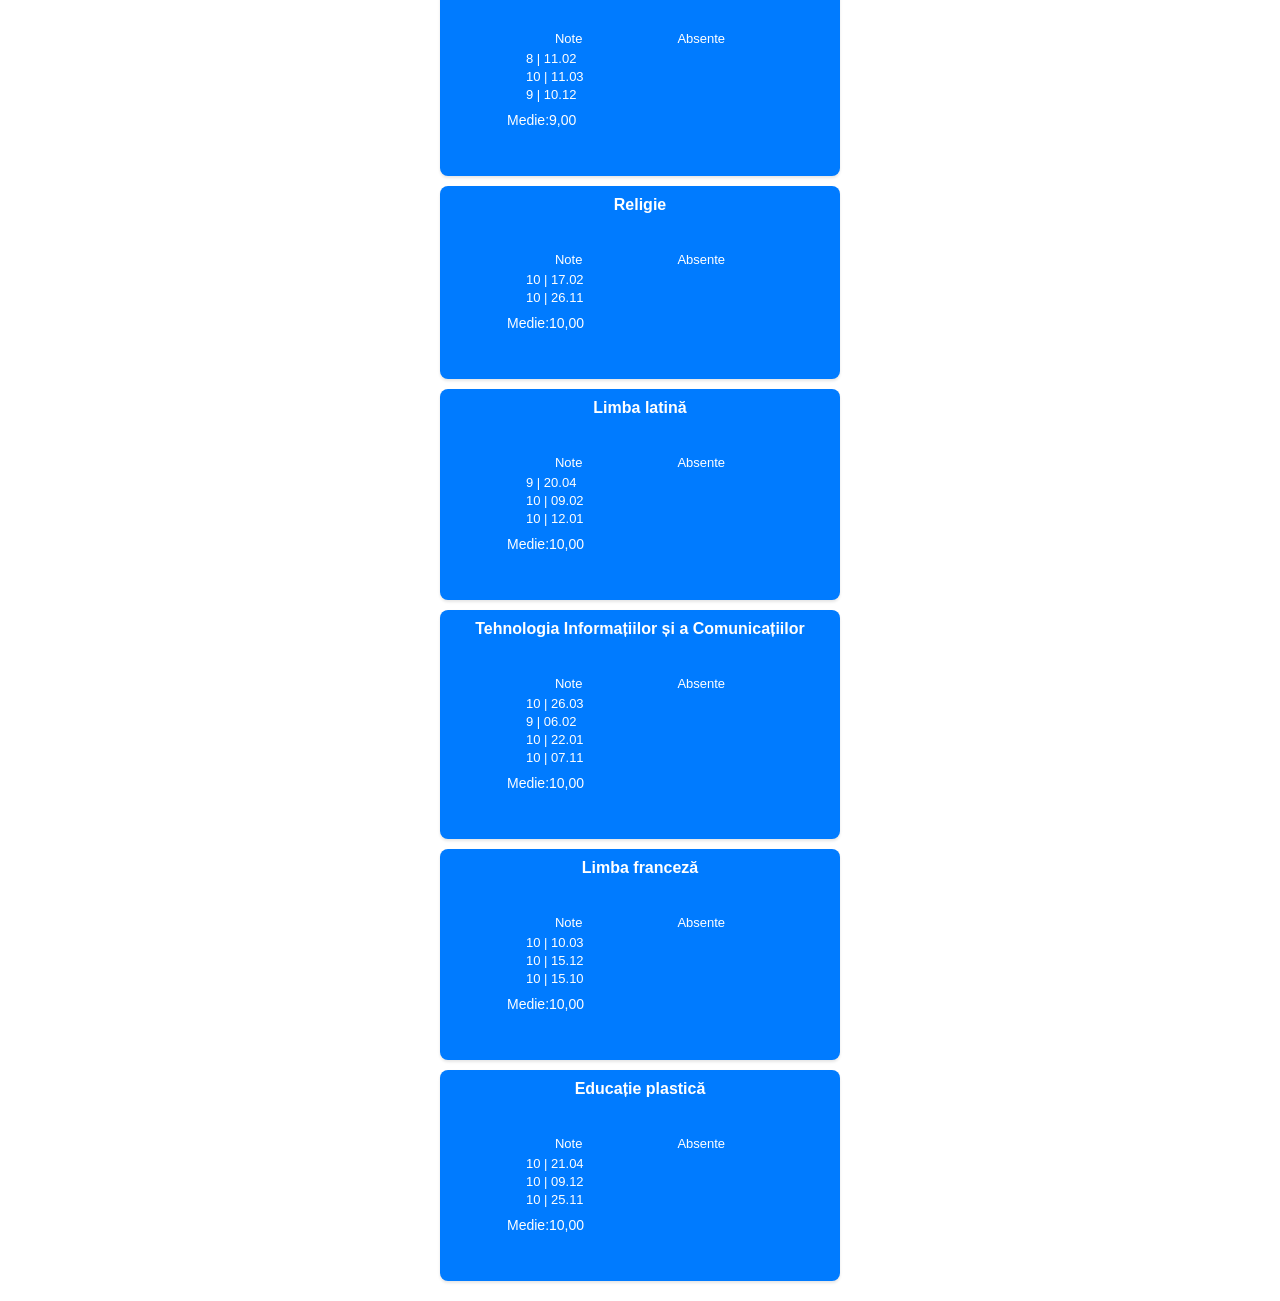
==== commit 7fcc8cc3: "Update index.html" ====
--- a/index.html
+++ b/index.html
@@ -39,6 +39,7 @@
         <p>Absente</p>
       </div>
       <div class="scores">
+        <p>10 | 22.04</p>
         <p>9 | 11.02</p>
         <p>10 | 03.10</p>
         <p>10 | 19.11</p>
@@ -67,9 +68,11 @@
         <p>Absente</p>
       </div>
       <div class="scores">
+         <p>9 | 13.05</p>
             <p>10 | 11.02</p>
         <p>10 | 18.11</p>
         <p>9 | 09.10</p>
+      
       </div>
       <p class="average">Medie: <span>10,00</span></p>
     </div>
@@ -81,6 +84,7 @@
         <p>Absente</p>
       </div>
       <div class="scores">
+         <p>10 | 25.05</p>
             <p>9 | 16.02</p>
             <p>10 | 27.01</p>
             <p>9 | 20.01</p>
@@ -96,9 +100,12 @@
         <p>Absente</p>
       </div>
       <div class="scores"> 
+        <p>10 | 29.05</p>
+        <p>9 | 18.10</p>
         <p>10 | 26.09</p>
-      </div>
-      <p class="average">Medie: <span></span></p>
+        
+      </div>
+      <p class="average">Medie:10,00 <span></span></p>
     </div>
 
     <div class="card">
@@ -126,9 +133,10 @@
         <p>Absente</p>
       </div>
       <div class="scores">
+        <p>10 | 04.04</p>
+          <p>10 | 20.02</p>
         <p>10 | 28.10</p>
-        <p>10 | 20.02</p>
-        <p>9 | 19.12</p>
+        <p>10 | 19.12</p>
       </div>
       <p class="average">Medie:10,00 <span></span></p>
     </div>
@@ -156,6 +164,7 @@
         <p>Absente</p>
       </div>
       <div class="scores">
+        <p>10 | 20.03</p>
             <p>10 | 28.01</p>
             <p>10 | 21.11</p>
         <p>9 | 17.10</p>
@@ -170,6 +179,7 @@
         <p>Absente</p>
       </div>
       <div class="scores">
+        <p>10 | 05.05</p>
             <p>10 | 10.03</p>
             <p>10 | 09.12</p>
         <p>10 | 30.09</p>
@@ -184,6 +194,7 @@
         <p>Absente</p>
       </div>
       <div class="scores">
+        <p>9 | 19.03</p>
             <p>9 | 02.02</p>
             <p>9 | 11.12</p>
         <p>10| 09.10</p>
@@ -198,6 +209,7 @@
         <p>Absente</p>
       </div>
       <div class="scores">
+        <p>9 | 04.03</p>
             <p>10 | 11.02</p>
             <p>9 | 17.10</p>
         <p>9 | 13.10</p>
@@ -211,10 +223,12 @@
         <p>Absente</p>
       </div>
       <div class="scores">
+        <p>8 | 11.02</p>
             <p>10 | 11.03</p>
             <p>9 | 10.12</p>
-      </div>
-      <p class="average">Medie:10,00 <span></span></p>
+        
+      </div>
+      <p class="average">Medie:9,00 <span></span></p>
     </div>
 
      <div class="card">
@@ -237,6 +251,7 @@
         <p>Absente</p>
       </div>
       <div class="scores">
+        <p>9 | 20.04</p>
             <p>10 | 09.02</p>
             <p>10 | 12.01</p>
       </div>
@@ -250,6 +265,7 @@
         <p>Absente</p>
       </div>
       <div class="scores">
+        <p>10 | 26.03</p>
             <p>9 | 06.02</p>
             <p>10 | 22.01</p>
           <p>10 | 07.11</p>
@@ -264,6 +280,7 @@
         <p>Absente</p>
       </div>
       <div class="scores">
+        <p>10 | 10.03</p>
             <p>10 | 15.12</p>
             <p>10 | 15.10</p>
       </div>
@@ -277,6 +294,7 @@
         <p>Absente</p>
       </div>
       <div class="scores">
+        <p>10 | 21.04</p>
             <p>10 | 09.12</p>
           <p>10 | 25.11</p>
       </div>
--- a/styles.css
+++ b/styles.css
@@ -168,9 +168,15 @@
 	color:black;
 	text-align: center;
 }
-a {
+ .abs{
     color: #333;
     text-decoration: none; 
+}
+.tab-item {
+  font-size: 13px;
+  color: #333;
+  text-align: center;
+  font-weight: bold;
 }
 
 a:visited {
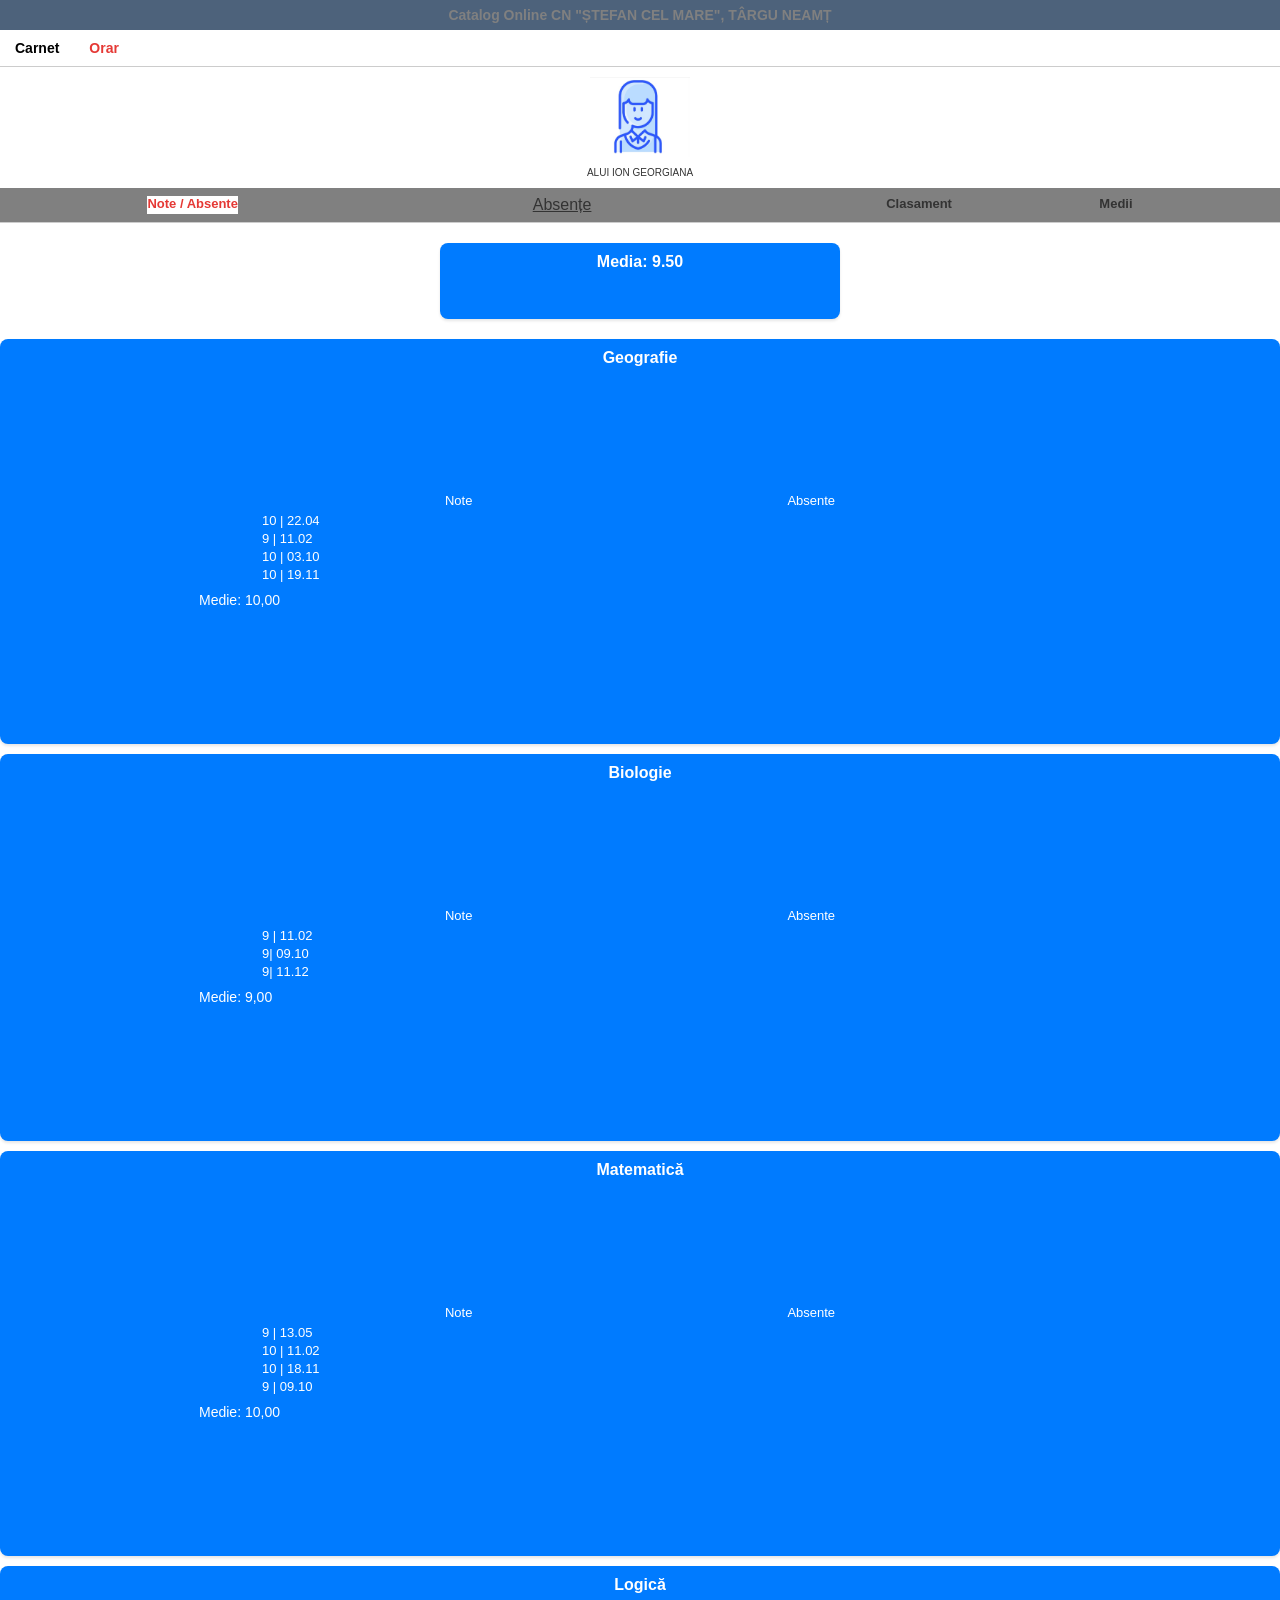
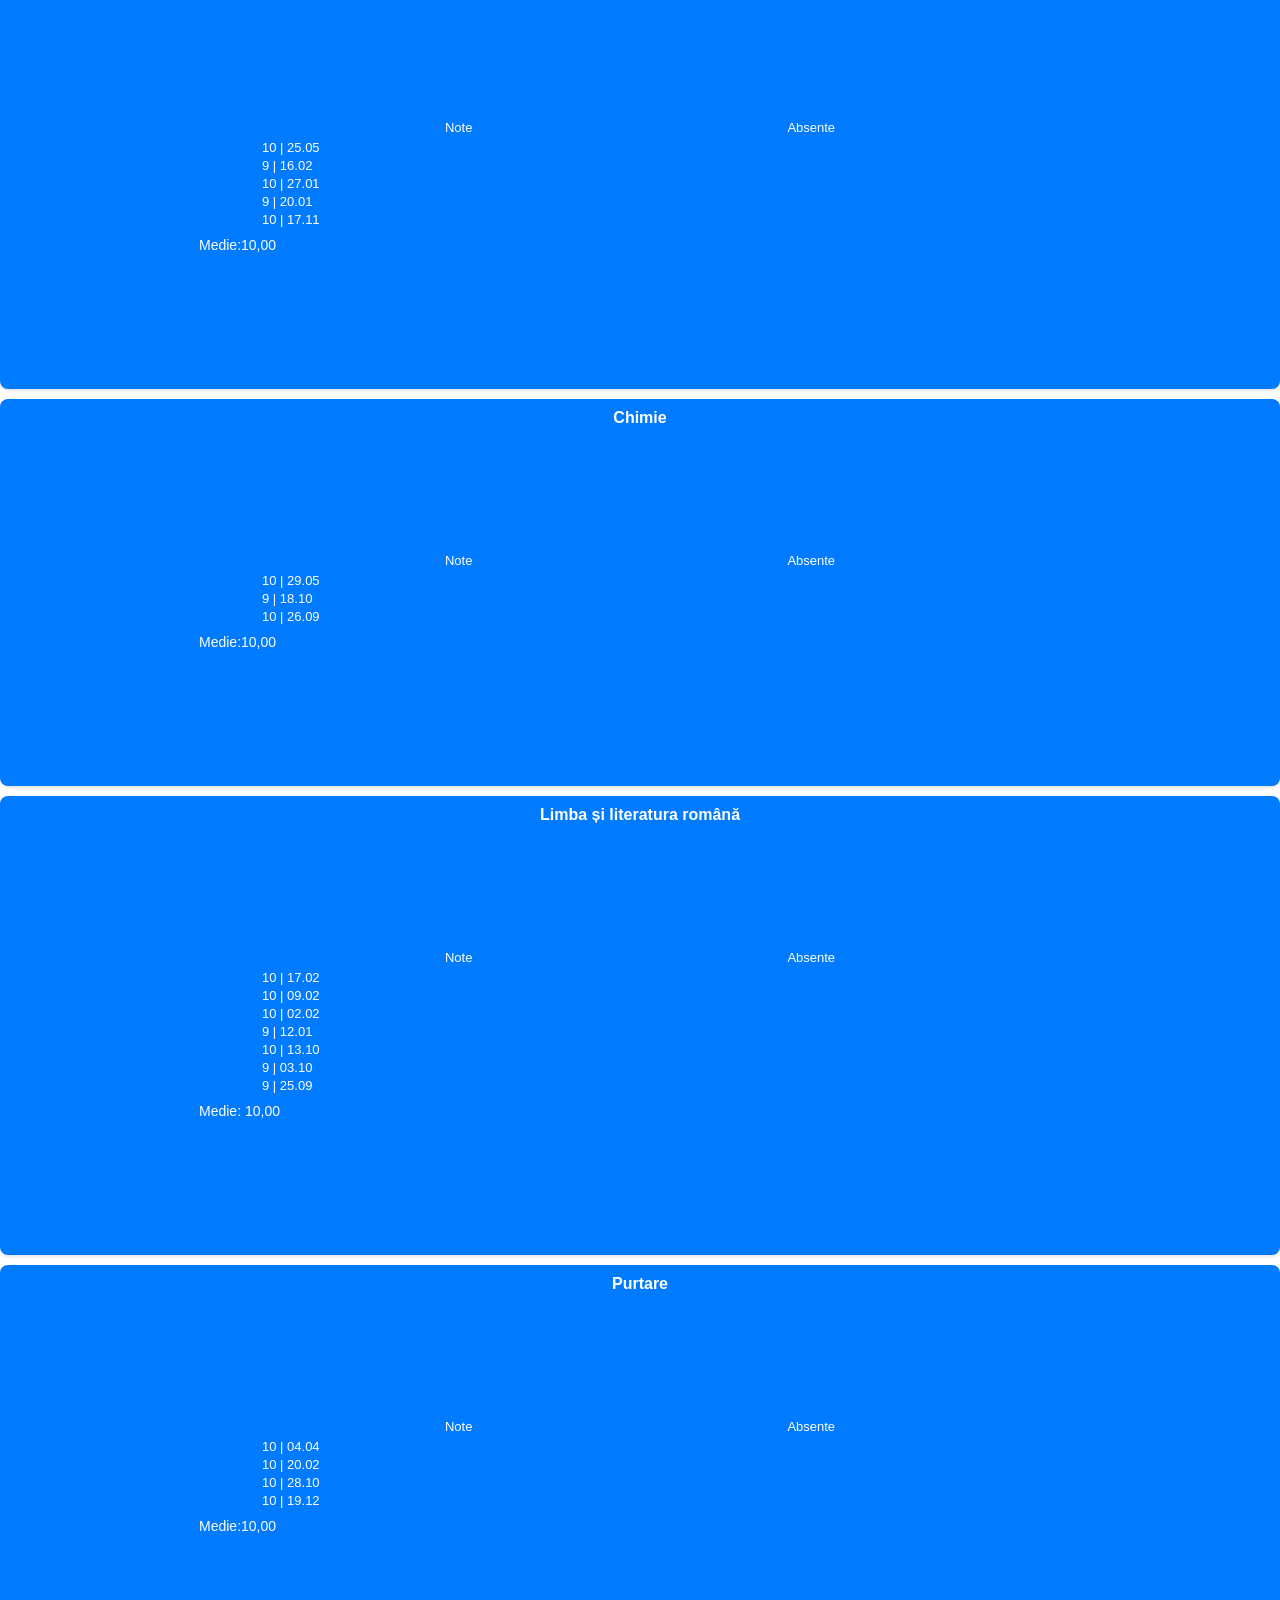
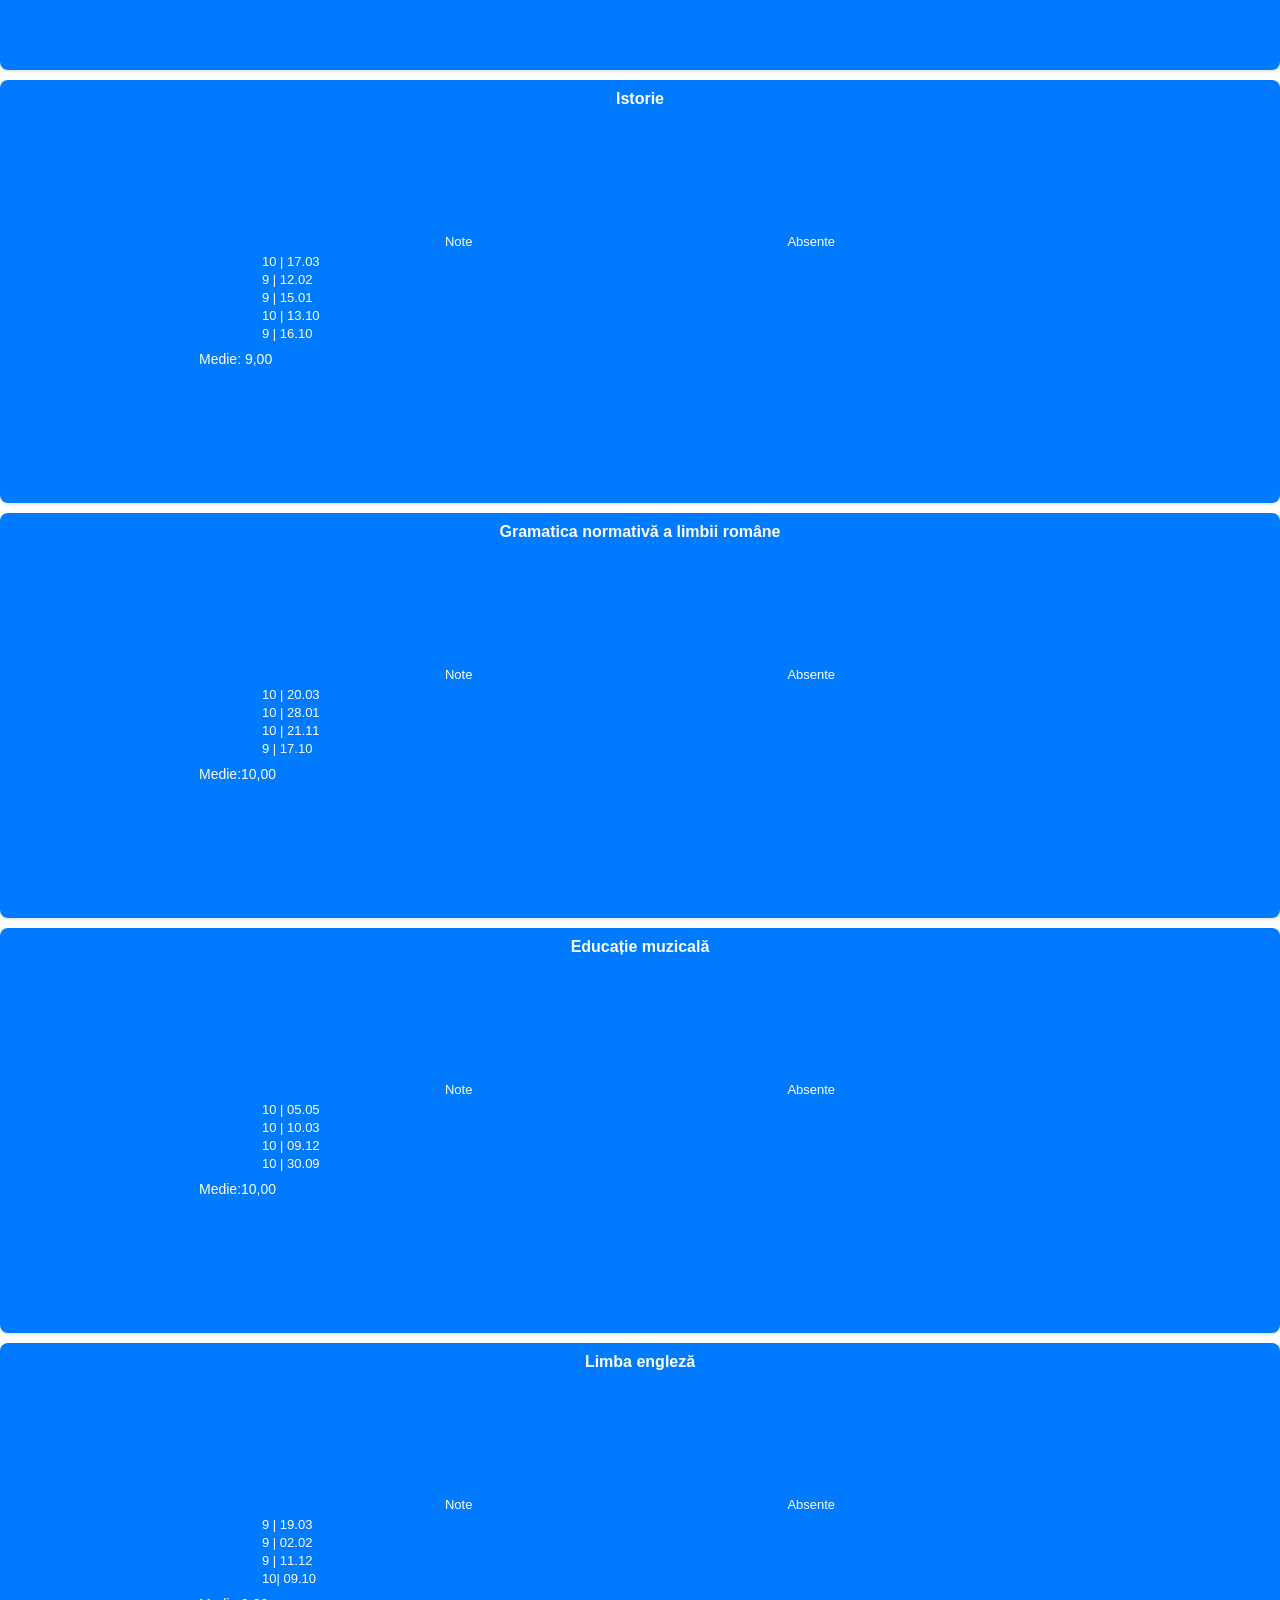
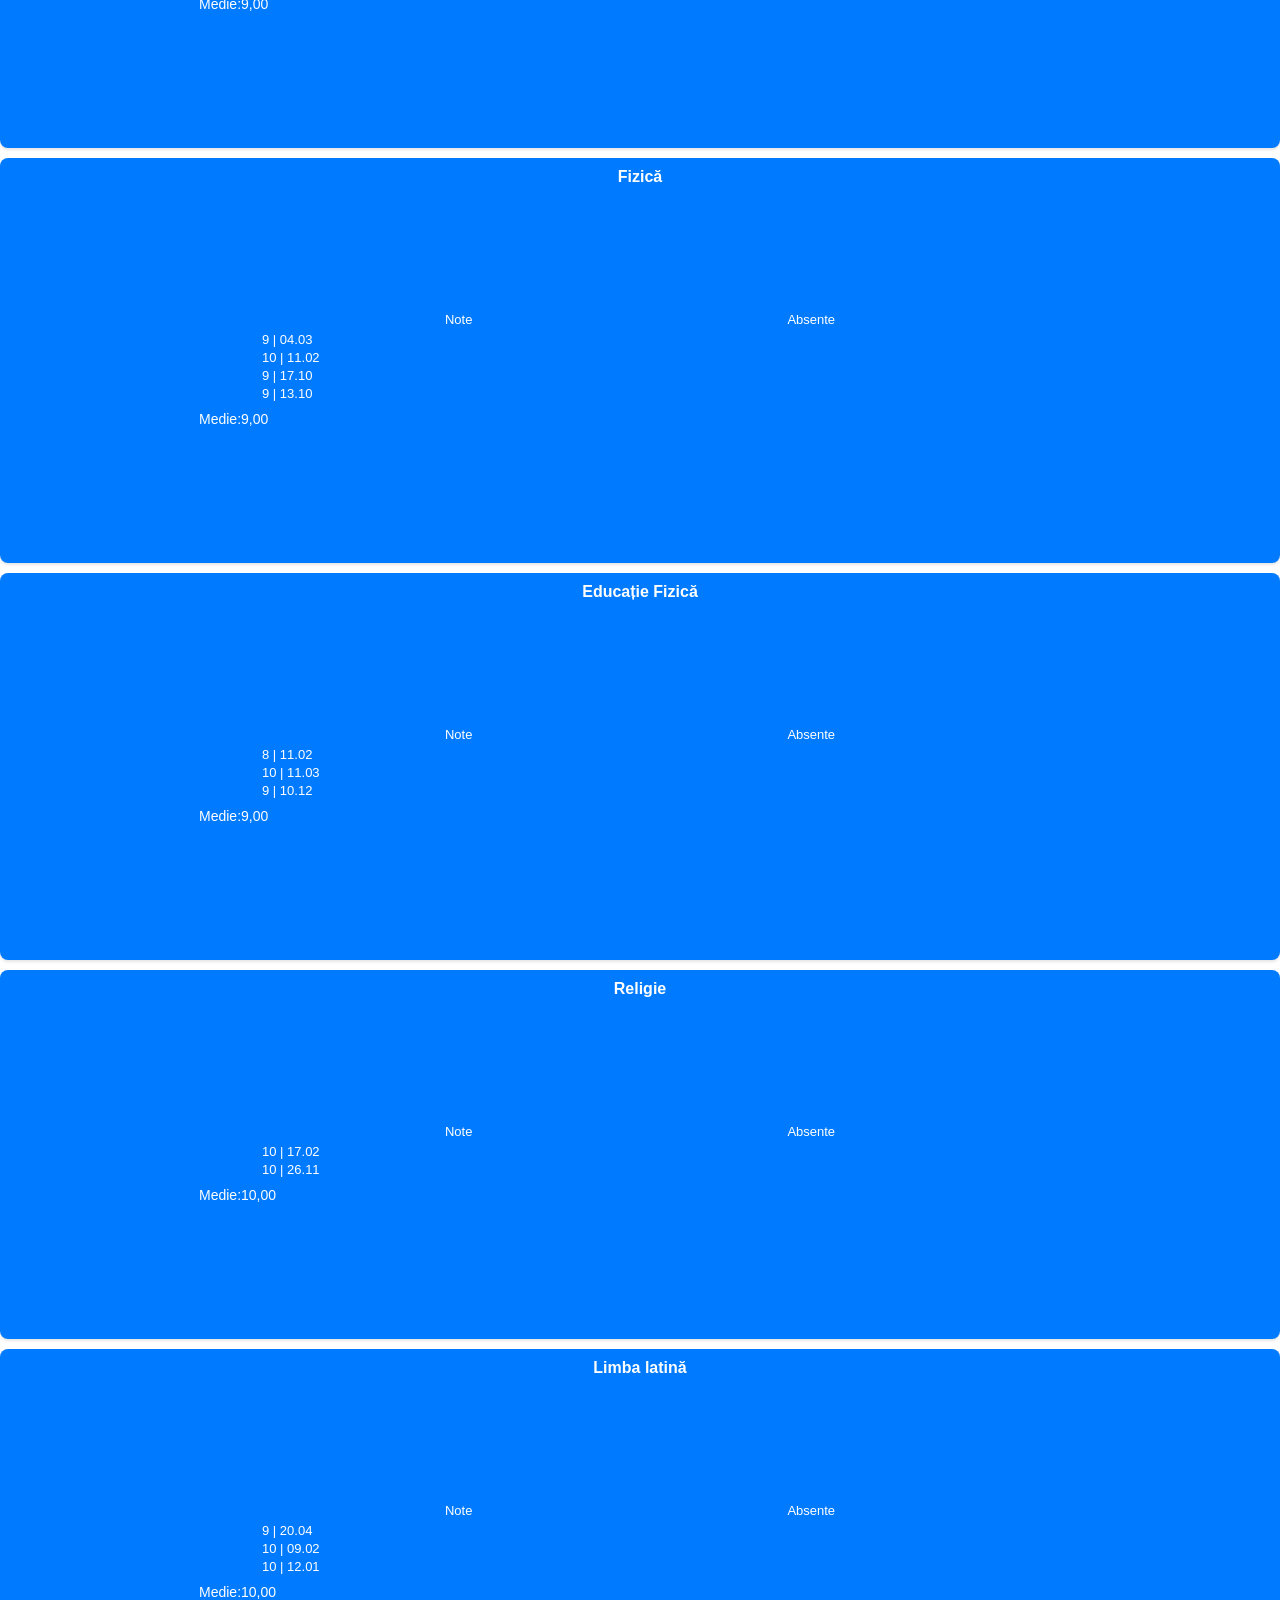
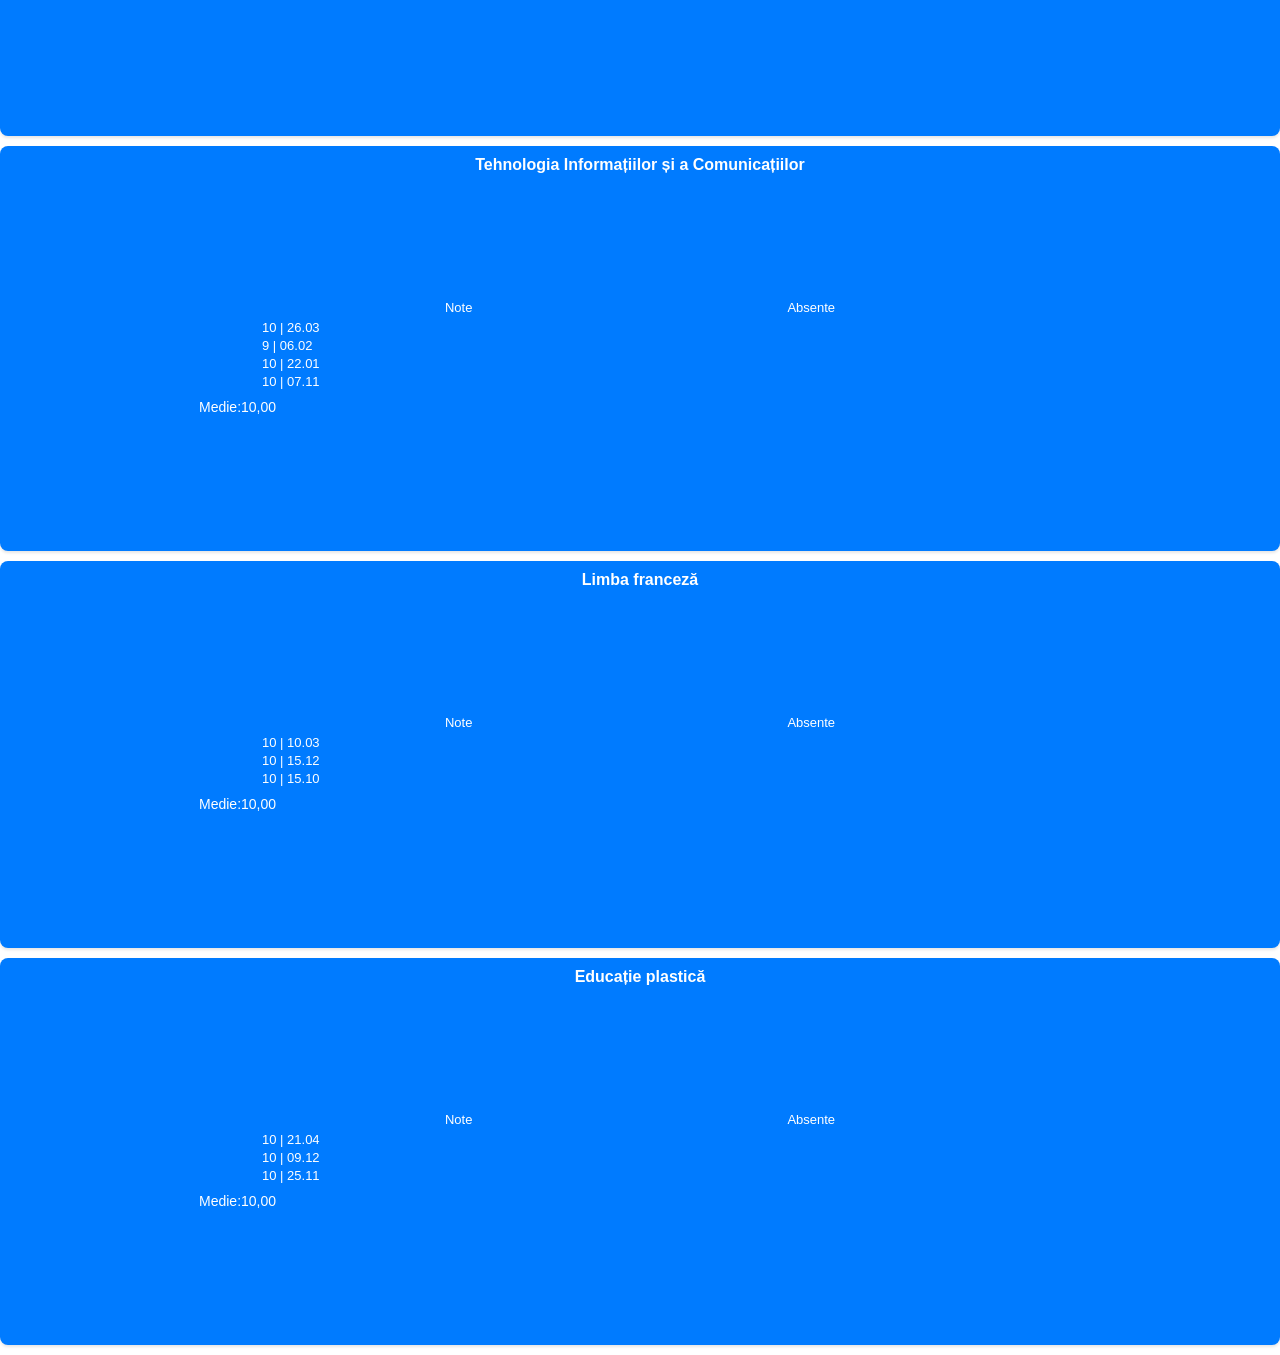
==== commit 87b8c0af: "Update index.html" ====
--- a/index.html
+++ b/index.html
@@ -31,6 +31,13 @@
   </div>
 
   <div class="grades-container"> 
+    <div class="card">
+      <h2>Media: 9.50</h2>
+  
+        
+    </div>
+    </div>
+
     
     <div class="card">
       <h2>Geografie</h2>
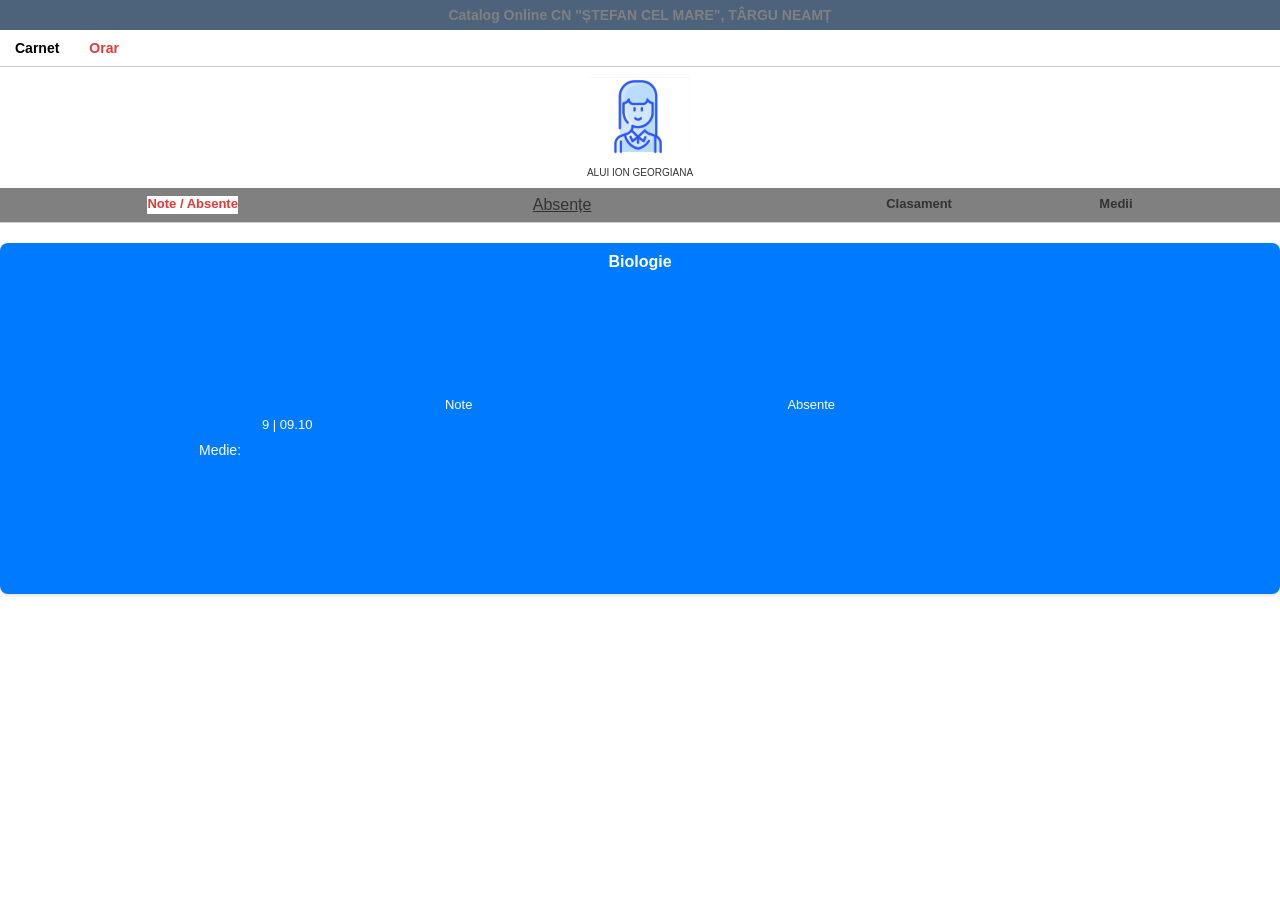
==== commit 57bd370b: "Update index.html" ====
--- a/index.html
+++ b/index.html
@@ -31,27 +31,6 @@
   </div>
 
   <div class="grades-container"> 
-    <div class="card">
-      <h2>Media: 9.50</h2>
-  
-        
-    </div>
-    </div>
-
-    
-    <div class="card">
-      <h2>Geografie</h2>
-      <div class="details">
-        <p>Note</p>
-        <p>Absente</p>
-      </div>
-      <div class="scores">
-        <p>10 | 22.04</p>
-        <p>9 | 11.02</p>
-        <p>10 | 03.10</p>
-        <p>10 | 19.11</p>
-      </div>
-      <p class="average">Medie: <span>10,00</span></p>
     </div>
 
     <div class="card">
@@ -61,251 +40,9 @@
         <p>Absente</p>
       </div>
       <div class="scores">
-            <p>9 | 11.02</p>
-        <p>9| 09.10</p>
-        <p>9| 11.12</p>
+            <p>9 | 09.10</p>
       </div>
-      <p class="average">Medie: <span>9,00</span></p>
-    </div>
-
-    <div class="card">
-      <h2>Matematică</h2>
-      <div class="details">
-        <p>Note</p>
-        <p>Absente</p>
-      </div>
-      <div class="scores">
-         <p>9 | 13.05</p>
-            <p>10 | 11.02</p>
-        <p>10 | 18.11</p>
-        <p>9 | 09.10</p>
-      
-      </div>
-      <p class="average">Medie: <span>10,00</span></p>
-    </div>
-
-    <div class="card">
-      <h2>Logică</h2>
-      <div class="details">
-        <p>Note</p>
-        <p>Absente</p>
-      </div>
-      <div class="scores">
-         <p>10 | 25.05</p>
-            <p>9 | 16.02</p>
-            <p>10 | 27.01</p>
-            <p>9 | 20.01</p>
-        <p>10 | 17.11</p>
-      </div>
-      <p class="average">Medie:10,00 <span></span></p>
-    </div>
-
-    <div class="card">
-      <h2>Chimie</h2>
-      <div class="details">
-        <p>Note</p>
-        <p>Absente</p>
-      </div>
-      <div class="scores"> 
-        <p>10 | 29.05</p>
-        <p>9 | 18.10</p>
-        <p>10 | 26.09</p>
-        
-      </div>
-      <p class="average">Medie:10,00 <span></span></p>
-    </div>
-
-    <div class="card">
-      <h2>Limba și literatura română</h2>
-      <div class="details">
-        <p>Note</p>
-        <p>Absente</p>
-      </div>
-      <div class="scores">
-            <p>10 | 17.02</p>
-            <p>10 | 09.02</p>
-                <p>10 | 02.02</p>
-            <p>9 | 12.01</p>
-        <p>10 | 13.10</p>
-        <p>9 | 03.10</p>
-        <p>9 | 25.09</p>
-      </div>
-      <p class="average">Medie: <span>10,00</span></p>
-    </div>
-
-    <div class="card">
-      <h2>Purtare</h2>
-      <div class="details">
-        <p>Note</p>
-        <p>Absente</p>
-      </div>
-      <div class="scores">
-        <p>10 | 04.04</p>
-          <p>10 | 20.02</p>
-        <p>10 | 28.10</p>
-        <p>10 | 19.12</p>
-      </div>
-      <p class="average">Medie:10,00 <span></span></p>
-    </div>
-
-    <div class="card">
-      <h2>Istorie</h2>
-      <div class="details">
-        <p>Note</p>
-        <p>Absente</p>
-      </div>
-      <div class="scores">
-            <p>10 | 17.03</p>
-            <p>9 | 12.02</p>
-            <p>9 | 15.01</p>
-        <p>10 | 13.10</p>
-        <p>9 | 16.10</p>
-      </div>
-      <p class="average">Medie: <span>9,00</span></p>
-    </div>
-
-    <div class="card">
-      <h2>Gramatica normativă a limbii române</h2>
-      <div class="details">
-        <p>Note</p>
-        <p>Absente</p>
-      </div>
-      <div class="scores">
-        <p>10 | 20.03</p>
-            <p>10 | 28.01</p>
-            <p>10 | 21.11</p>
-        <p>9 | 17.10</p>
-      </div>
-      <p class="average">Medie:10,00 <span></span></p>
-    </div>
-
-    <div class="card">
-      <h2>Educație muzicală</h2>
-      <div class="details">
-        <p>Note</p>
-        <p>Absente</p>
-      </div>
-      <div class="scores">
-        <p>10 | 05.05</p>
-            <p>10 | 10.03</p>
-            <p>10 | 09.12</p>
-        <p>10 | 30.09</p>
-      </div>
-      <p class="average">Medie:10,00 <span></span></p>
-    </div>
-
-    <div class="card">
-      <h2>Limba engleză</h2>
-      <div class="details">
-        <p>Note</p>
-        <p>Absente</p>
-      </div>
-      <div class="scores">
-        <p>9 | 19.03</p>
-            <p>9 | 02.02</p>
-            <p>9 | 11.12</p>
-        <p>10| 09.10</p>
-      </div>
-      <p class="average">Medie:9,00 <span></span></p>
-    </div>
-
-    <div class="card">
-      <h2>Fizică</h2>
-      <div class="details">
-        <p>Note</p>
-        <p>Absente</p>
-      </div>
-      <div class="scores">
-        <p>9 | 04.03</p>
-            <p>10 | 11.02</p>
-            <p>9 | 17.10</p>
-        <p>9 | 13.10</p>
-      </div>
-      <p class="average">Medie:9,00 <span></span></p>
-    </div>
-     <div class="card">
-      <h2>Educație Fizică</h2>
-      <div class="details">
-        <p>Note</p>
-        <p>Absente</p>
-      </div>
-      <div class="scores">
-        <p>8 | 11.02</p>
-            <p>10 | 11.03</p>
-            <p>9 | 10.12</p>
-        
-      </div>
-      <p class="average">Medie:9,00 <span></span></p>
-    </div>
-
-     <div class="card">
-      <h2>Religie</h2>
-      <div class="details">
-        <p>Note</p>
-        <p>Absente</p>
-      </div>
-      <div class="scores">
-            <p>10 | 17.02</p>
-            <p>10 | 26.11</p>
-      </div>
-      <p class="average">Medie:10,00 <span></span></p>
-          </div>
-
-        <div class="card">
-      <h2>Limba latină</h2>
-      <div class="details">
-        <p>Note</p>
-        <p>Absente</p>
-      </div>
-      <div class="scores">
-        <p>9 | 20.04</p>
-            <p>10 | 09.02</p>
-            <p>10 | 12.01</p>
-      </div>
-      <p class="average">Medie:10,00 <span></span></p>
-    </div>
-
-        <div class="card">
-      <h2>Tehnologia Informațiilor și a Comunicațiilor</h2>
-      <div class="details">
-        <p>Note</p>
-        <p>Absente</p>
-      </div>
-      <div class="scores">
-        <p>10 | 26.03</p>
-            <p>9 | 06.02</p>
-            <p>10 | 22.01</p>
-          <p>10 | 07.11</p>
-      </div>
-      <p class="average">Medie:10,00 <span></span></p>
-    </div>
-
-         <div class="card">
-      <h2>Limba franceză</h2>
-      <div class="details">
-        <p>Note</p>
-        <p>Absente</p>
-      </div>
-      <div class="scores">
-        <p>10 | 10.03</p>
-            <p>10 | 15.12</p>
-            <p>10 | 15.10</p>
-      </div>
-      <p class="average">Medie:10,00 <span></span></p>
-    </div>
-
-         <div class="card">
-      <h2>Educație plastică</h2>
-      <div class="details">
-        <p>Note</p>
-        <p>Absente</p>
-      </div>
-      <div class="scores">
-        <p>10 | 21.04</p>
-            <p>10 | 09.12</p>
-          <p>10 | 25.11</p>
-      </div>
-      <p class="average">Medie:10,00 <span></span></p>
+      <p class="average">Medie: <span></span></p>
     </div>
     
   </div>
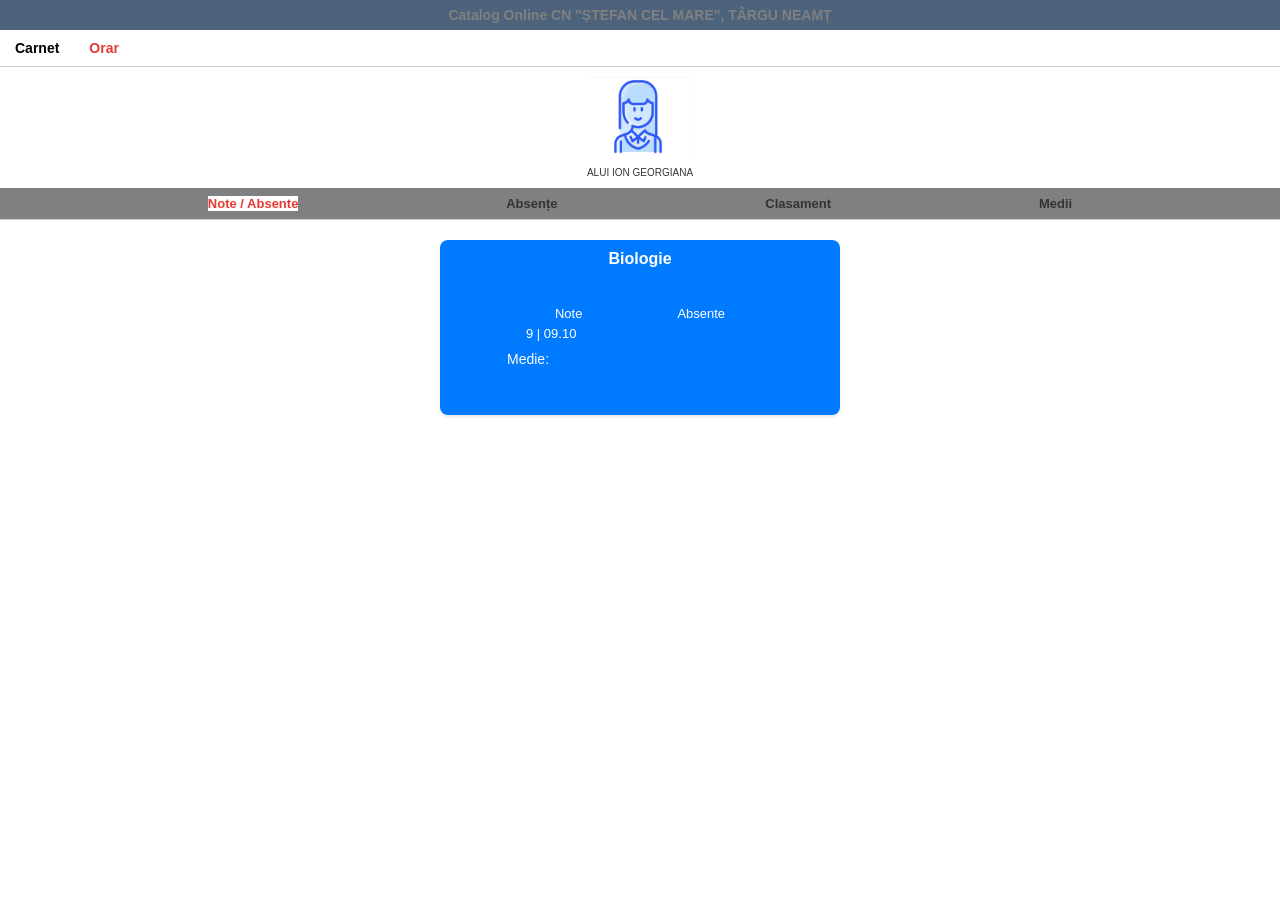
==== commit 5dbeace7: "Update index.html" ====
--- a/index.html
+++ b/index.html
@@ -1,3 +1,4 @@
+
 <!DOCTYPE html>
 <html lang="en">
 <head>
@@ -7,13 +8,14 @@
   <link rel="stylesheet" href="styles.css">
 </head>
 <body>
+
   <div class="top-header">
     <h1>Catalog Online CN "ȘTEFAN CEL MARE", TÂRGU NEAMȚ</h1>
   </div>
 
   <div class="nav-bar">
-    <p class="nav-item active">Carnet </p>
-    <p class="nav-item"> Orar</p>
+    <p class="nav-item active">Carnet</p>
+    <p class="nav-item">Orar</p>
   </div>
 
   <div class="profile">
@@ -25,29 +27,31 @@
 
   <div class="tabs-bar">
     <p class="tab-item active">Note / Absente</p>
-    <p class="tab-item"><div class="abs"><a href="error" style="color: #333;">Absențe</a></div></p>
+    <div class="tab-item">
+      <a href="error" class="abs">Absențe</a>
+    </div>
     <p class="tab-item">Clasament</p>
     <p class="tab-item">Medii</p>
   </div>
 
-  <div class="grades-container"> 
-    </div>
+  <div class="grades-container">
 
     <div class="card">
       <h2>Biologie</h2>
+
       <div class="details">
         <p>Note</p>
         <p>Absente</p>
       </div>
+
       <div class="scores">
-            <p>9 | 09.10</p>
+        <p>9 | 09.10</p>
       </div>
+
       <p class="average">Medie: <span></span></p>
     </div>
-    
+
   </div>
-  </body>
+
+</body>
 </html>
-
-
-
